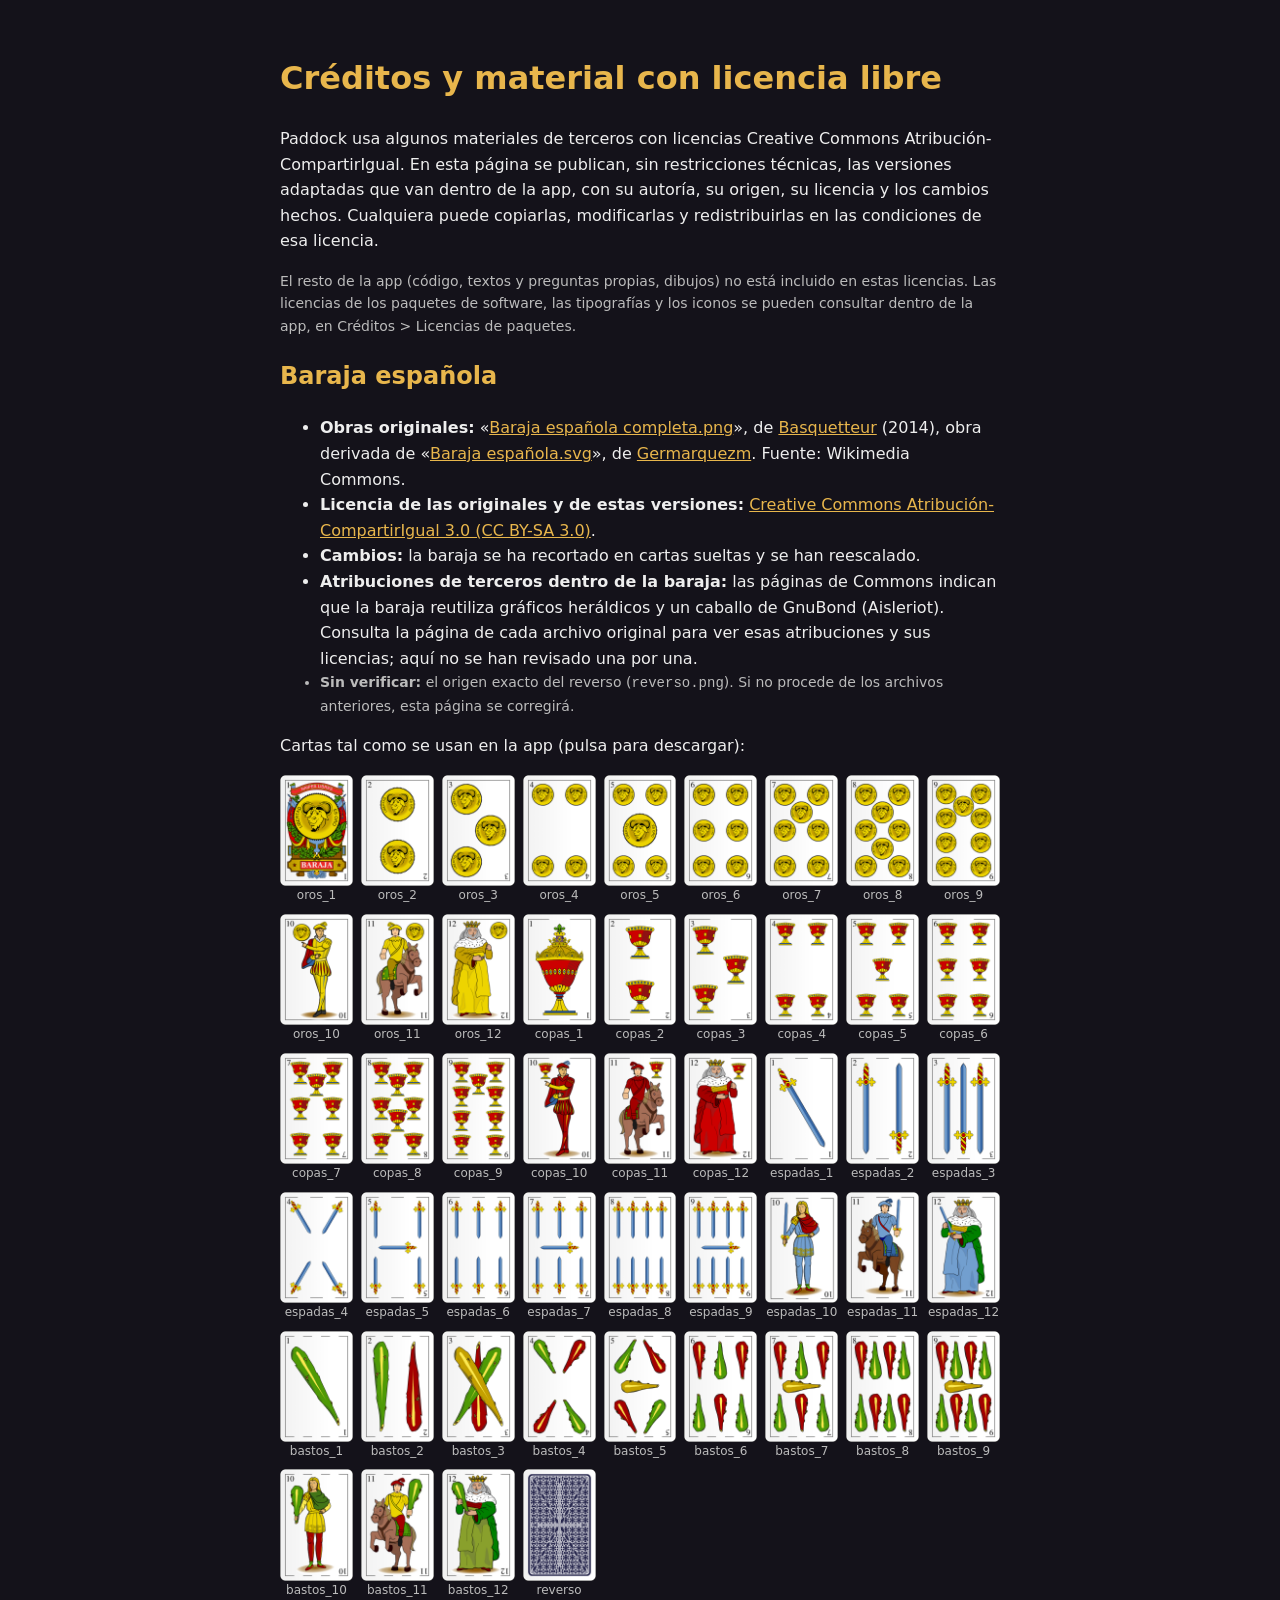
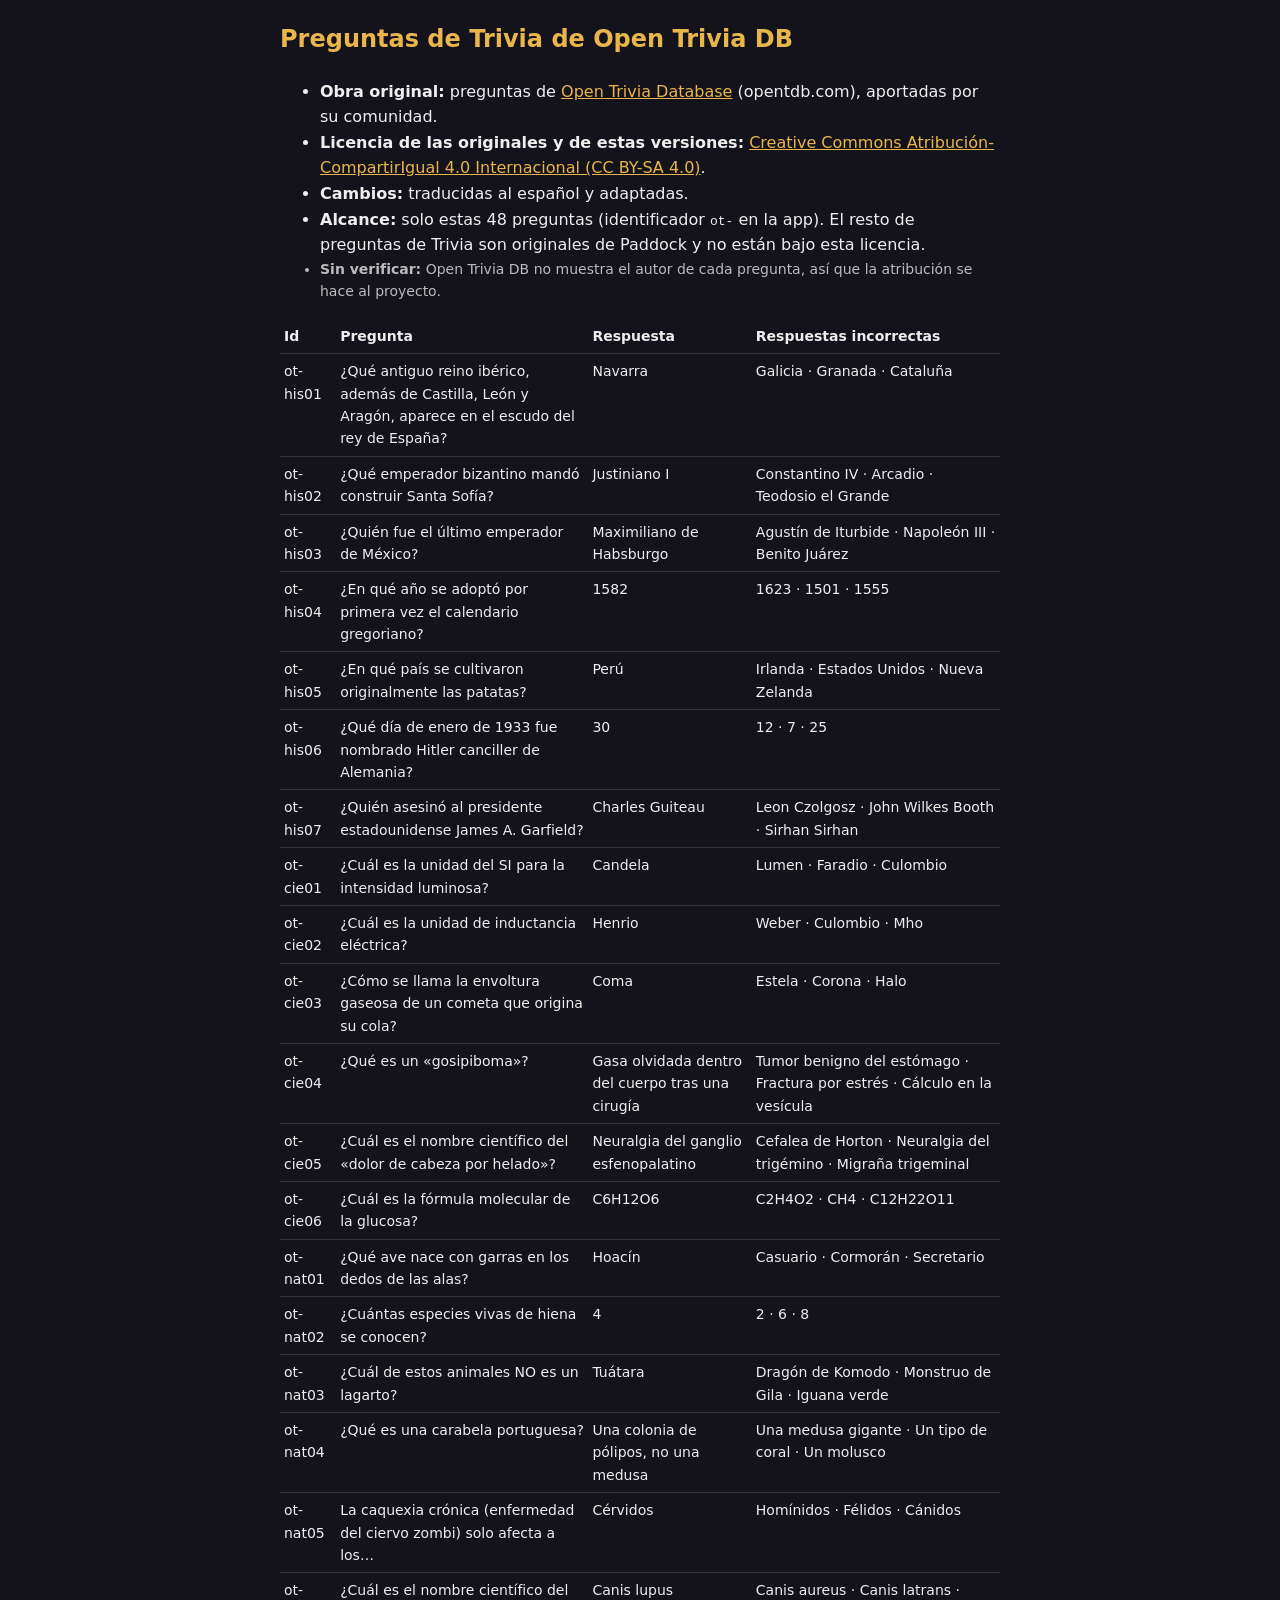
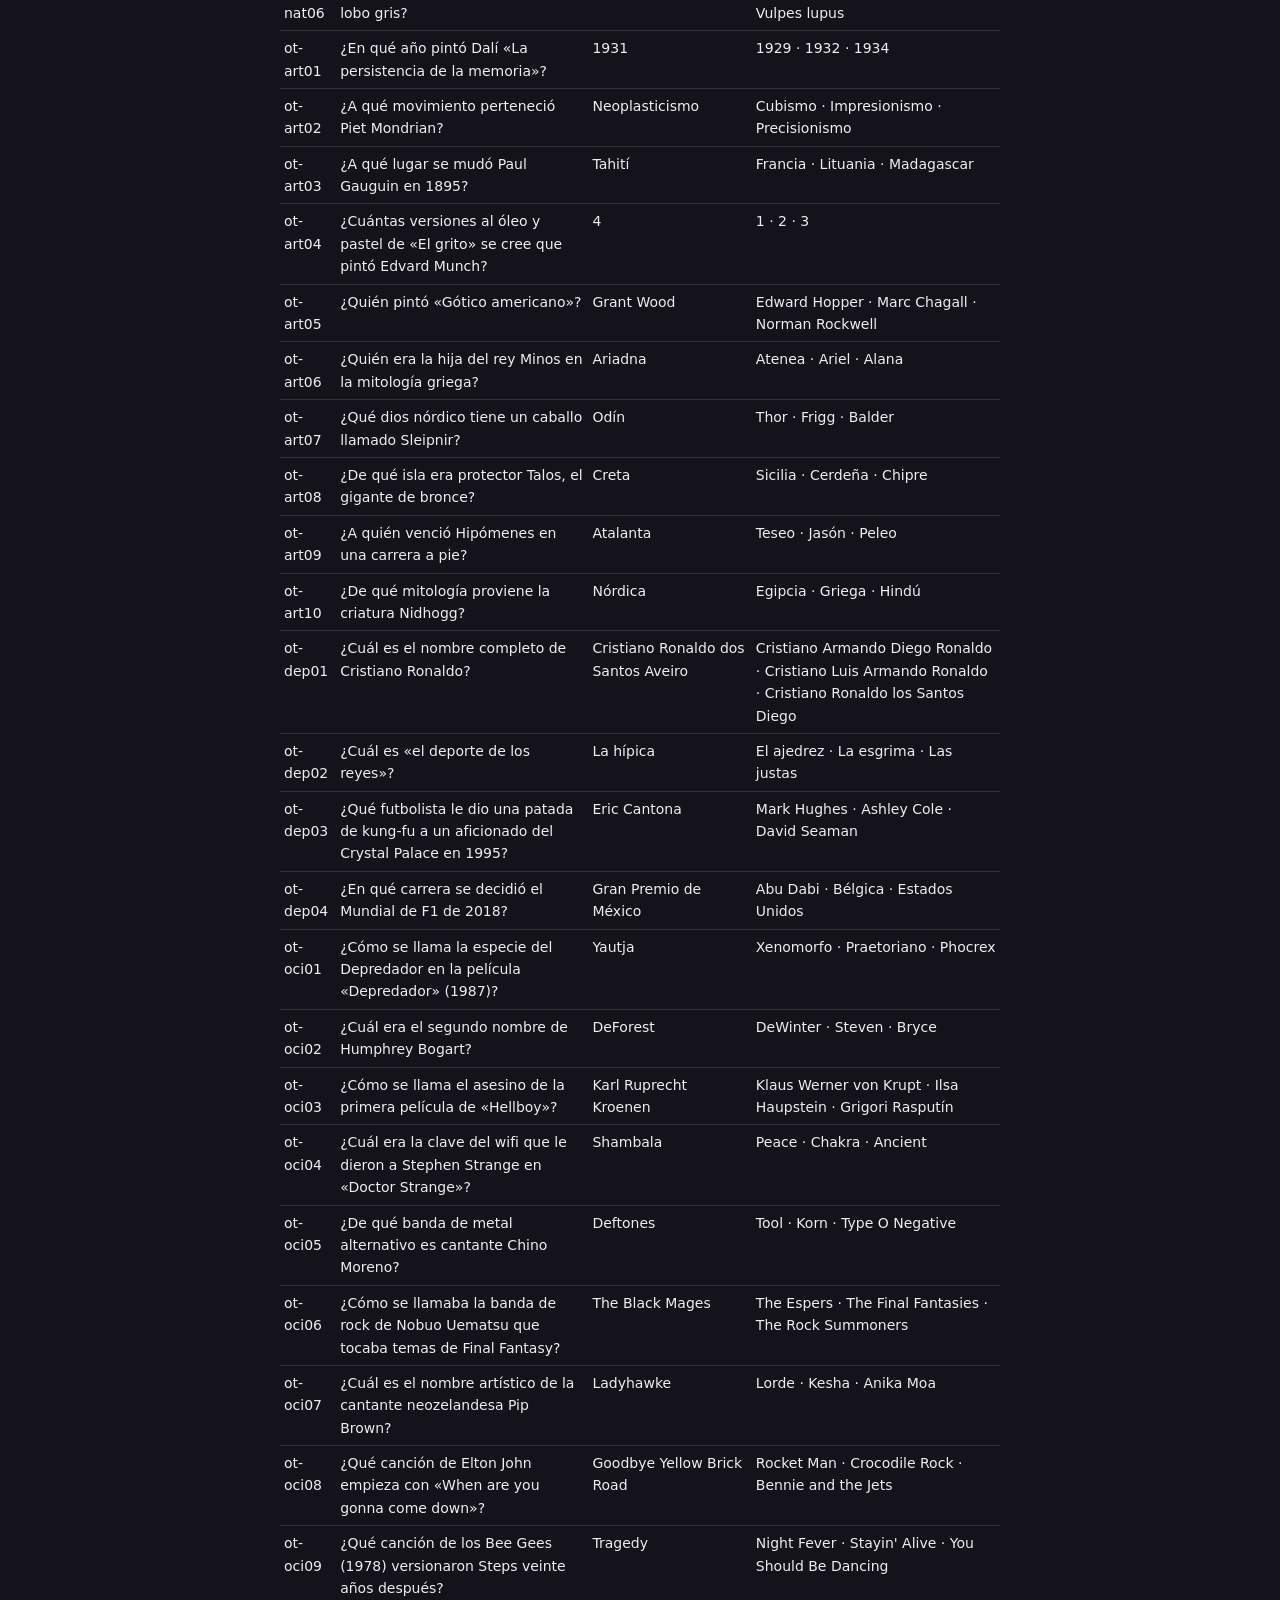
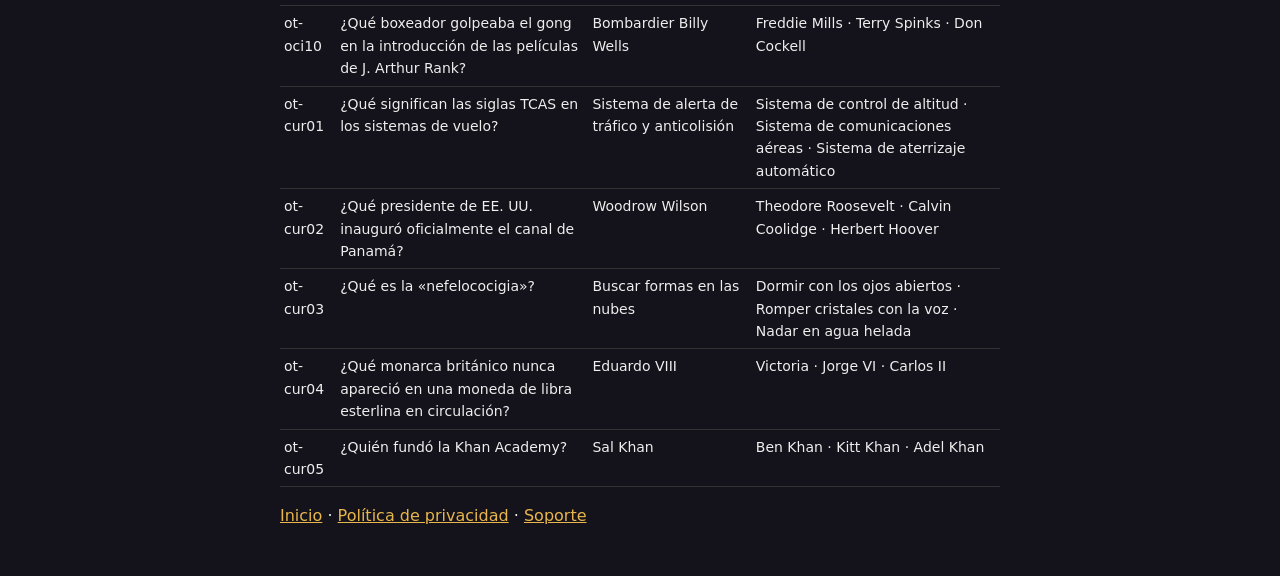
==== docs/creditos.html @ a44bf1c6 "docs(creditos): publicar material CC BY-SA (cartas y preguntas ot-) en Pages Co-Authored-By: Claude " ====
<!DOCTYPE html>
<html lang="es"><head><meta charset="utf-8"><meta name="viewport" content="width=device-width,initial-scale=1">
<title>Créditos y material con licencia libre · Paddock</title><link rel="stylesheet" href="estilo.css">
<style>
.cartas{display:grid;grid-template-columns:repeat(auto-fill,minmax(72px,1fr));gap:8px}
.cartas a{display:block;text-align:center;font-size:12px;color:#bbb;text-decoration:none}
.cartas img{width:100%;height:auto;display:block}
table{border-collapse:collapse;width:100%;font-size:14px}
th,td{border-bottom:1px solid #333;padding:6px 4px;text-align:left;vertical-align:top}
.nota{color:#bbb;font-size:14px}
</style></head>
<body><main>
<h1>Créditos y material con licencia libre</h1>
<p>Paddock usa algunos materiales de terceros con licencias Creative Commons Atribución-CompartirIgual. En esta página se publican, sin restricciones técnicas, las versiones adaptadas que van dentro de la app, con su autoría, su origen, su licencia y los cambios hechos. Cualquiera puede copiarlas, modificarlas y redistribuirlas en las condiciones de esa licencia.</p>
<p class="nota">El resto de la app (código, textos y preguntas propias, dibujos) no está incluido en estas licencias. Las licencias de los paquetes de software, las tipografías y los iconos se pueden consultar dentro de la app, en Créditos &gt; Licencias de paquetes.</p>

<h2>Baraja española</h2>
<ul>
<li><strong>Obras originales:</strong> «<a href="https://commons.wikimedia.org/wiki/File:Baraja_espa%C3%B1ola_completa.png">Baraja española completa.png</a>», de <a href="https://commons.wikimedia.org/wiki/User:Basquetteur">Basquetteur</a> (2014), obra derivada de «<a href="https://commons.wikimedia.org/wiki/File:Baraja_espa%C3%B1ola.svg">Baraja española.svg</a>», de <a href="https://commons.wikimedia.org/wiki/User:Germarquezm">Germarquezm</a>. Fuente: Wikimedia Commons.</li>
<li><strong>Licencia de las originales y de estas versiones:</strong> <a href="https://creativecommons.org/licenses/by-sa/3.0/deed.es">Creative Commons Atribución-CompartirIgual 3.0 (CC BY-SA 3.0)</a>.</li>
<li><strong>Cambios:</strong> la baraja se ha recortado en cartas sueltas y se han reescalado.</li>
<li><strong>Atribuciones de terceros dentro de la baraja:</strong> las páginas de Commons indican que la baraja reutiliza gráficos heráldicos y un caballo de GnuBond (Aisleriot). Consulta la página de cada archivo original para ver esas atribuciones y sus licencias; aquí no se han revisado una por una.</li>
<li class="nota"><strong>Sin verificar:</strong> el origen exacto del reverso (<code>reverso.png</code>). Si no procede de los archivos anteriores, esta página se corregirá.</li>
</ul>
<p>Cartas tal como se usan en la app (pulsa para descargar):</p>
<div class="cartas">
<a href="cartas/oros_1.png"><img src="cartas/oros_1.png" alt="As de oros" loading="lazy">oros_1</a>
<a href="cartas/oros_2.png"><img src="cartas/oros_2.png" alt="Dos de oros" loading="lazy">oros_2</a>
<a href="cartas/oros_3.png"><img src="cartas/oros_3.png" alt="Tres de oros" loading="lazy">oros_3</a>
<a href="cartas/oros_4.png"><img src="cartas/oros_4.png" alt="Cuatro de oros" loading="lazy">oros_4</a>
<a href="cartas/oros_5.png"><img src="cartas/oros_5.png" alt="Cinco de oros" loading="lazy">oros_5</a>
<a href="cartas/oros_6.png"><img src="cartas/oros_6.png" alt="Seis de oros" loading="lazy">oros_6</a>
<a href="cartas/oros_7.png"><img src="cartas/oros_7.png" alt="Siete de oros" loading="lazy">oros_7</a>
<a href="cartas/oros_8.png"><img src="cartas/oros_8.png" alt="Ocho de oros" loading="lazy">oros_8</a>
<a href="cartas/oros_9.png"><img src="cartas/oros_9.png" alt="Nueve de oros" loading="lazy">oros_9</a>
<a href="cartas/oros_10.png"><img src="cartas/oros_10.png" alt="Sota de oros" loading="lazy">oros_10</a>
<a href="cartas/oros_11.png"><img src="cartas/oros_11.png" alt="Caballo de oros" loading="lazy">oros_11</a>
<a href="cartas/oros_12.png"><img src="cartas/oros_12.png" alt="Rey de oros" loading="lazy">oros_12</a>
<a href="cartas/copas_1.png"><img src="cartas/copas_1.png" alt="As de copas" loading="lazy">copas_1</a>
<a href="cartas/copas_2.png"><img src="cartas/copas_2.png" alt="Dos de copas" loading="lazy">copas_2</a>
<a href="cartas/copas_3.png"><img src="cartas/copas_3.png" alt="Tres de copas" loading="lazy">copas_3</a>
<a href="cartas/copas_4.png"><img src="cartas/copas_4.png" alt="Cuatro de copas" loading="lazy">copas_4</a>
<a href="cartas/copas_5.png"><img src="cartas/copas_5.png" alt="Cinco de copas" loading="lazy">copas_5</a>
<a href="cartas/copas_6.png"><img src="cartas/copas_6.png" alt="Seis de copas" loading="lazy">copas_6</a>
<a href="cartas/copas_7.png"><img src="cartas/copas_7.png" alt="Siete de copas" loading="lazy">copas_7</a>
<a href="cartas/copas_8.png"><img src="cartas/copas_8.png" alt="Ocho de copas" loading="lazy">copas_8</a>
<a href="cartas/copas_9.png"><img src="cartas/copas_9.png" alt="Nueve de copas" loading="lazy">copas_9</a>
<a href="cartas/copas_10.png"><img src="cartas/copas_10.png" alt="Sota de copas" loading="lazy">copas_10</a>
<a href="cartas/copas_11.png"><img src="cartas/copas_11.png" alt="Caballo de copas" loading="lazy">copas_11</a>
<a href="cartas/copas_12.png"><img src="cartas/copas_12.png" alt="Rey de copas" loading="lazy">copas_12</a>
<a href="cartas/espadas_1.png"><img src="cartas/espadas_1.png" alt="As de espadas" loading="lazy">espadas_1</a>
<a href="cartas/espadas_2.png"><img src="cartas/espadas_2.png" alt="Dos de espadas" loading="lazy">espadas_2</a>
<a href="cartas/espadas_3.png"><img src="cartas/espadas_3.png" alt="Tres de espadas" loading="lazy">espadas_3</a>
<a href="cartas/espadas_4.png"><img src="cartas/espadas_4.png" alt="Cuatro de espadas" loading="lazy">espadas_4</a>
<a href="cartas/espadas_5.png"><img src="cartas/espadas_5.png" alt="Cinco de espadas" loading="lazy">espadas_5</a>
<a href="cartas/espadas_6.png"><img src="cartas/espadas_6.png" alt="Seis de espadas" loading="lazy">espadas_6</a>
<a href="cartas/espadas_7.png"><img src="cartas/espadas_7.png" alt="Siete de espadas" loading="lazy">espadas_7</a>
<a href="cartas/espadas_8.png"><img src="cartas/espadas_8.png" alt="Ocho de espadas" loading="lazy">espadas_8</a>
<a href="cartas/espadas_9.png"><img src="cartas/espadas_9.png" alt="Nueve de espadas" loading="lazy">espadas_9</a>
<a href="cartas/espadas_10.png"><img src="cartas/espadas_10.png" alt="Sota de espadas" loading="lazy">espadas_10</a>
<a href="cartas/espadas_11.png"><img src="cartas/espadas_11.png" alt="Caballo de espadas" loading="lazy">espadas_11</a>
<a href="cartas/espadas_12.png"><img src="cartas/espadas_12.png" alt="Rey de espadas" loading="lazy">espadas_12</a>
<a href="cartas/bastos_1.png"><img src="cartas/bastos_1.png" alt="As de bastos" loading="lazy">bastos_1</a>
<a href="cartas/bastos_2.png"><img src="cartas/bastos_2.png" alt="Dos de bastos" loading="lazy">bastos_2</a>
<a href="cartas/bastos_3.png"><img src="cartas/bastos_3.png" alt="Tres de bastos" loading="lazy">bastos_3</a>
<a href="cartas/bastos_4.png"><img src="cartas/bastos_4.png" alt="Cuatro de bastos" loading="lazy">bastos_4</a>
<a href="cartas/bastos_5.png"><img src="cartas/bastos_5.png" alt="Cinco de bastos" loading="lazy">bastos_5</a>
<a href="cartas/bastos_6.png"><img src="cartas/bastos_6.png" alt="Seis de bastos" loading="lazy">bastos_6</a>
<a href="cartas/bastos_7.png"><img src="cartas/bastos_7.png" alt="Siete de bastos" loading="lazy">bastos_7</a>
<a href="cartas/bastos_8.png"><img src="cartas/bastos_8.png" alt="Ocho de bastos" loading="lazy">bastos_8</a>
<a href="cartas/bastos_9.png"><img src="cartas/bastos_9.png" alt="Nueve de bastos" loading="lazy">bastos_9</a>
<a href="cartas/bastos_10.png"><img src="cartas/bastos_10.png" alt="Sota de bastos" loading="lazy">bastos_10</a>
<a href="cartas/bastos_11.png"><img src="cartas/bastos_11.png" alt="Caballo de bastos" loading="lazy">bastos_11</a>
<a href="cartas/bastos_12.png"><img src="cartas/bastos_12.png" alt="Rey de bastos" loading="lazy">bastos_12</a>
<a href="cartas/reverso.png"><img src="cartas/reverso.png" alt="Reverso" loading="lazy">reverso</a>
</div>

<h2>Preguntas de Trivia de Open Trivia DB</h2>
<ul>
<li><strong>Obra original:</strong> preguntas de <a href="https://opentdb.com">Open Trivia Database</a> (opentdb.com), aportadas por su comunidad.</li>
<li><strong>Licencia de las originales y de estas versiones:</strong> <a href="https://creativecommons.org/licenses/by-sa/4.0/deed.es">Creative Commons Atribución-CompartirIgual 4.0 Internacional (CC BY-SA 4.0)</a>.</li>
<li><strong>Cambios:</strong> traducidas al español y adaptadas.</li>
<li><strong>Alcance:</strong> solo estas 48 preguntas (identificador <code>ot-</code> en la app). El resto de preguntas de Trivia son originales de Paddock y no están bajo esta licencia.</li>
<li class="nota"><strong>Sin verificar:</strong> Open Trivia DB no muestra el autor de cada pregunta, así que la atribución se hace al proyecto.</li>
</ul>
<table>
<thead><tr><th>Id</th><th>Pregunta</th><th>Respuesta</th><th>Respuestas incorrectas</th></tr></thead>
<tbody>
<tr><td>ot-his01</td><td>¿Qué antiguo reino ibérico, además de Castilla, León y Aragón, aparece en el escudo del rey de España?</td><td>Navarra</td><td>Galicia · Granada · Cataluña</td></tr>
<tr><td>ot-his02</td><td>¿Qué emperador bizantino mandó construir Santa Sofía?</td><td>Justiniano I</td><td>Constantino IV · Arcadio · Teodosio el Grande</td></tr>
<tr><td>ot-his03</td><td>¿Quién fue el último emperador de México?</td><td>Maximiliano de Habsburgo</td><td>Agustín de Iturbide · Napoleón III · Benito Juárez</td></tr>
<tr><td>ot-his04</td><td>¿En qué año se adoptó por primera vez el calendario gregoriano?</td><td>1582</td><td>1623 · 1501 · 1555</td></tr>
<tr><td>ot-his05</td><td>¿En qué país se cultivaron originalmente las patatas?</td><td>Perú</td><td>Irlanda · Estados Unidos · Nueva Zelanda</td></tr>
<tr><td>ot-his06</td><td>¿Qué día de enero de 1933 fue nombrado Hitler canciller de Alemania?</td><td>30</td><td>12 · 7 · 25</td></tr>
<tr><td>ot-his07</td><td>¿Quién asesinó al presidente estadounidense James A. Garfield?</td><td>Charles Guiteau</td><td>Leon Czolgosz · John Wilkes Booth · Sirhan Sirhan</td></tr>
<tr><td>ot-cie01</td><td>¿Cuál es la unidad del SI para la intensidad luminosa?</td><td>Candela</td><td>Lumen · Faradio · Culombio</td></tr>
<tr><td>ot-cie02</td><td>¿Cuál es la unidad de inductancia eléctrica?</td><td>Henrio</td><td>Weber · Culombio · Mho</td></tr>
<tr><td>ot-cie03</td><td>¿Cómo se llama la envoltura gaseosa de un cometa que origina su cola?</td><td>Coma</td><td>Estela · Corona · Halo</td></tr>
<tr><td>ot-cie04</td><td>¿Qué es un «gosipiboma»?</td><td>Gasa olvidada dentro del cuerpo tras una cirugía</td><td>Tumor benigno del estómago · Fractura por estrés · Cálculo en la vesícula</td></tr>
<tr><td>ot-cie05</td><td>¿Cuál es el nombre científico del «dolor de cabeza por helado»?</td><td>Neuralgia del ganglio esfenopalatino</td><td>Cefalea de Horton · Neuralgia del trigémino · Migraña trigeminal</td></tr>
<tr><td>ot-cie06</td><td>¿Cuál es la fórmula molecular de la glucosa?</td><td>C6H12O6</td><td>C2H4O2 · CH4 · C12H22O11</td></tr>
<tr><td>ot-nat01</td><td>¿Qué ave nace con garras en los dedos de las alas?</td><td>Hoacín</td><td>Casuario · Cormorán · Secretario</td></tr>
<tr><td>ot-nat02</td><td>¿Cuántas especies vivas de hiena se conocen?</td><td>4</td><td>2 · 6 · 8</td></tr>
<tr><td>ot-nat03</td><td>¿Cuál de estos animales NO es un lagarto?</td><td>Tuátara</td><td>Dragón de Komodo · Monstruo de Gila · Iguana verde</td></tr>
<tr><td>ot-nat04</td><td>¿Qué es una carabela portuguesa?</td><td>Una colonia de pólipos, no una medusa</td><td>Una medusa gigante · Un tipo de coral · Un molusco</td></tr>
<tr><td>ot-nat05</td><td>La caquexia crónica (enfermedad del ciervo zombi) solo afecta a los…</td><td>Cérvidos</td><td>Homínidos · Félidos · Cánidos</td></tr>
<tr><td>ot-nat06</td><td>¿Cuál es el nombre científico del lobo gris?</td><td>Canis lupus</td><td>Canis aureus · Canis latrans · Vulpes lupus</td></tr>
<tr><td>ot-art01</td><td>¿En qué año pintó Dalí «La persistencia de la memoria»?</td><td>1931</td><td>1929 · 1932 · 1934</td></tr>
<tr><td>ot-art02</td><td>¿A qué movimiento perteneció Piet Mondrian?</td><td>Neoplasticismo</td><td>Cubismo · Impresionismo · Precisionismo</td></tr>
<tr><td>ot-art03</td><td>¿A qué lugar se mudó Paul Gauguin en 1895?</td><td>Tahití</td><td>Francia · Lituania · Madagascar</td></tr>
<tr><td>ot-art04</td><td>¿Cuántas versiones al óleo y pastel de «El grito» se cree que pintó Edvard Munch?</td><td>4</td><td>1 · 2 · 3</td></tr>
<tr><td>ot-art05</td><td>¿Quién pintó «Gótico americano»?</td><td>Grant Wood</td><td>Edward Hopper · Marc Chagall · Norman Rockwell</td></tr>
<tr><td>ot-art06</td><td>¿Quién era la hija del rey Minos en la mitología griega?</td><td>Ariadna</td><td>Atenea · Ariel · Alana</td></tr>
<tr><td>ot-art07</td><td>¿Qué dios nórdico tiene un caballo llamado Sleipnir?</td><td>Odín</td><td>Thor · Frigg · Balder</td></tr>
<tr><td>ot-art08</td><td>¿De qué isla era protector Talos, el gigante de bronce?</td><td>Creta</td><td>Sicilia · Cerdeña · Chipre</td></tr>
<tr><td>ot-art09</td><td>¿A quién venció Hipómenes en una carrera a pie?</td><td>Atalanta</td><td>Teseo · Jasón · Peleo</td></tr>
<tr><td>ot-art10</td><td>¿De qué mitología proviene la criatura Nidhogg?</td><td>Nórdica</td><td>Egipcia · Griega · Hindú</td></tr>
<tr><td>ot-dep01</td><td>¿Cuál es el nombre completo de Cristiano Ronaldo?</td><td>Cristiano Ronaldo dos Santos Aveiro</td><td>Cristiano Armando Diego Ronaldo · Cristiano Luis Armando Ronaldo · Cristiano Ronaldo los Santos Diego</td></tr>
<tr><td>ot-dep02</td><td>¿Cuál es «el deporte de los reyes»?</td><td>La hípica</td><td>El ajedrez · La esgrima · Las justas</td></tr>
<tr><td>ot-dep03</td><td>¿Qué futbolista le dio una patada de kung-fu a un aficionado del Crystal Palace en 1995?</td><td>Eric Cantona</td><td>Mark Hughes · Ashley Cole · David Seaman</td></tr>
<tr><td>ot-dep04</td><td>¿En qué carrera se decidió el Mundial de F1 de 2018?</td><td>Gran Premio de México</td><td>Abu Dabi · Bélgica · Estados Unidos</td></tr>
<tr><td>ot-oci01</td><td>¿Cómo se llama la especie del Depredador en la película «Depredador» (1987)?</td><td>Yautja</td><td>Xenomorfo · Praetoriano · Phocrex</td></tr>
<tr><td>ot-oci02</td><td>¿Cuál era el segundo nombre de Humphrey Bogart?</td><td>DeForest</td><td>DeWinter · Steven · Bryce</td></tr>
<tr><td>ot-oci03</td><td>¿Cómo se llama el asesino de la primera película de «Hellboy»?</td><td>Karl Ruprecht Kroenen</td><td>Klaus Werner von Krupt · Ilsa Haupstein · Grigori Rasputín</td></tr>
<tr><td>ot-oci04</td><td>¿Cuál era la clave del wifi que le dieron a Stephen Strange en «Doctor Strange»?</td><td>Shambala</td><td>Peace · Chakra · Ancient</td></tr>
<tr><td>ot-oci05</td><td>¿De qué banda de metal alternativo es cantante Chino Moreno?</td><td>Deftones</td><td>Tool · Korn · Type O Negative</td></tr>
<tr><td>ot-oci06</td><td>¿Cómo se llamaba la banda de rock de Nobuo Uematsu que tocaba temas de Final Fantasy?</td><td>The Black Mages</td><td>The Espers · The Final Fantasies · The Rock Summoners</td></tr>
<tr><td>ot-oci07</td><td>¿Cuál es el nombre artístico de la cantante neozelandesa Pip Brown?</td><td>Ladyhawke</td><td>Lorde · Kesha · Anika Moa</td></tr>
<tr><td>ot-oci08</td><td>¿Qué canción de Elton John empieza con «When are you gonna come down»?</td><td>Goodbye Yellow Brick Road</td><td>Rocket Man · Crocodile Rock · Bennie and the Jets</td></tr>
<tr><td>ot-oci09</td><td>¿Qué canción de los Bee Gees (1978) versionaron Steps veinte años después?</td><td>Tragedy</td><td>Night Fever · Stayin' Alive · You Should Be Dancing</td></tr>
<tr><td>ot-oci10</td><td>¿Qué boxeador golpeaba el gong en la introducción de las películas de J. Arthur Rank?</td><td>Bombardier Billy Wells</td><td>Freddie Mills · Terry Spinks · Don Cockell</td></tr>
<tr><td>ot-cur01</td><td>¿Qué significan las siglas TCAS en los sistemas de vuelo?</td><td>Sistema de alerta de tráfico y anticolisión</td><td>Sistema de control de altitud · Sistema de comunicaciones aéreas · Sistema de aterrizaje automático</td></tr>
<tr><td>ot-cur02</td><td>¿Qué presidente de EE. UU. inauguró oficialmente el canal de Panamá?</td><td>Woodrow Wilson</td><td>Theodore Roosevelt · Calvin Coolidge · Herbert Hoover</td></tr>
<tr><td>ot-cur03</td><td>¿Qué es la «nefelococigia»?</td><td>Buscar formas en las nubes</td><td>Dormir con los ojos abiertos · Romper cristales con la voz · Nadar en agua helada</td></tr>
<tr><td>ot-cur04</td><td>¿Qué monarca británico nunca apareció en una moneda de libra esterlina en circulación?</td><td>Eduardo VIII</td><td>Victoria · Jorge VI · Carlos II</td></tr>
<tr><td>ot-cur05</td><td>¿Quién fundó la Khan Academy?</td><td>Sal Khan</td><td>Ben Khan · Kitt Khan · Adel Khan</td></tr>
</tbody>
</table>

<p><a href="index.html">Inicio</a> · <a href="privacidad.html">Política de privacidad</a> · <a href="soporte.html">Soporte</a></p>
</main></body></html>
---- docs/estilo.css ----
body{font-family:system-ui,-apple-system,sans-serif;background:#14121a;color:#eee;line-height:1.6;margin:0}
main{max-width:720px;margin:0 auto;padding:32px 20px}
h1,h2{color:#e8b64c}a{color:#e8b64c}
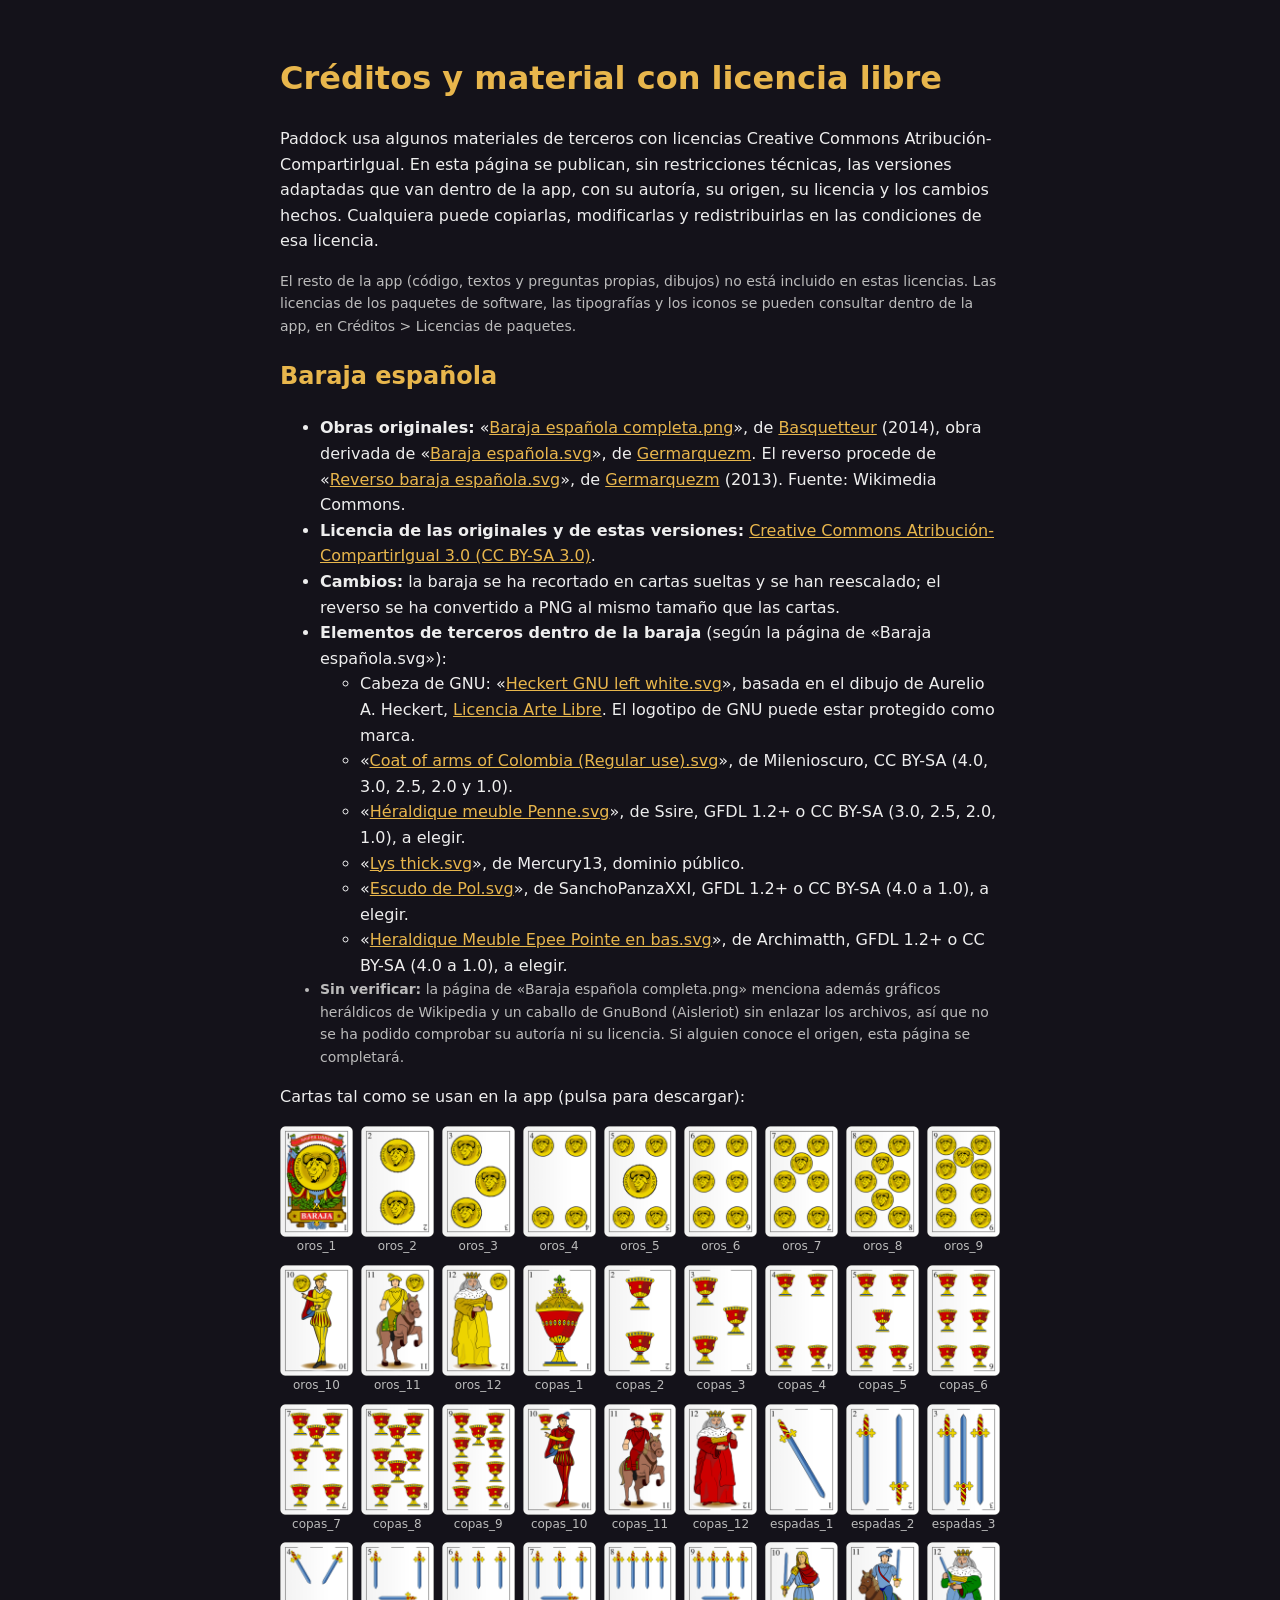
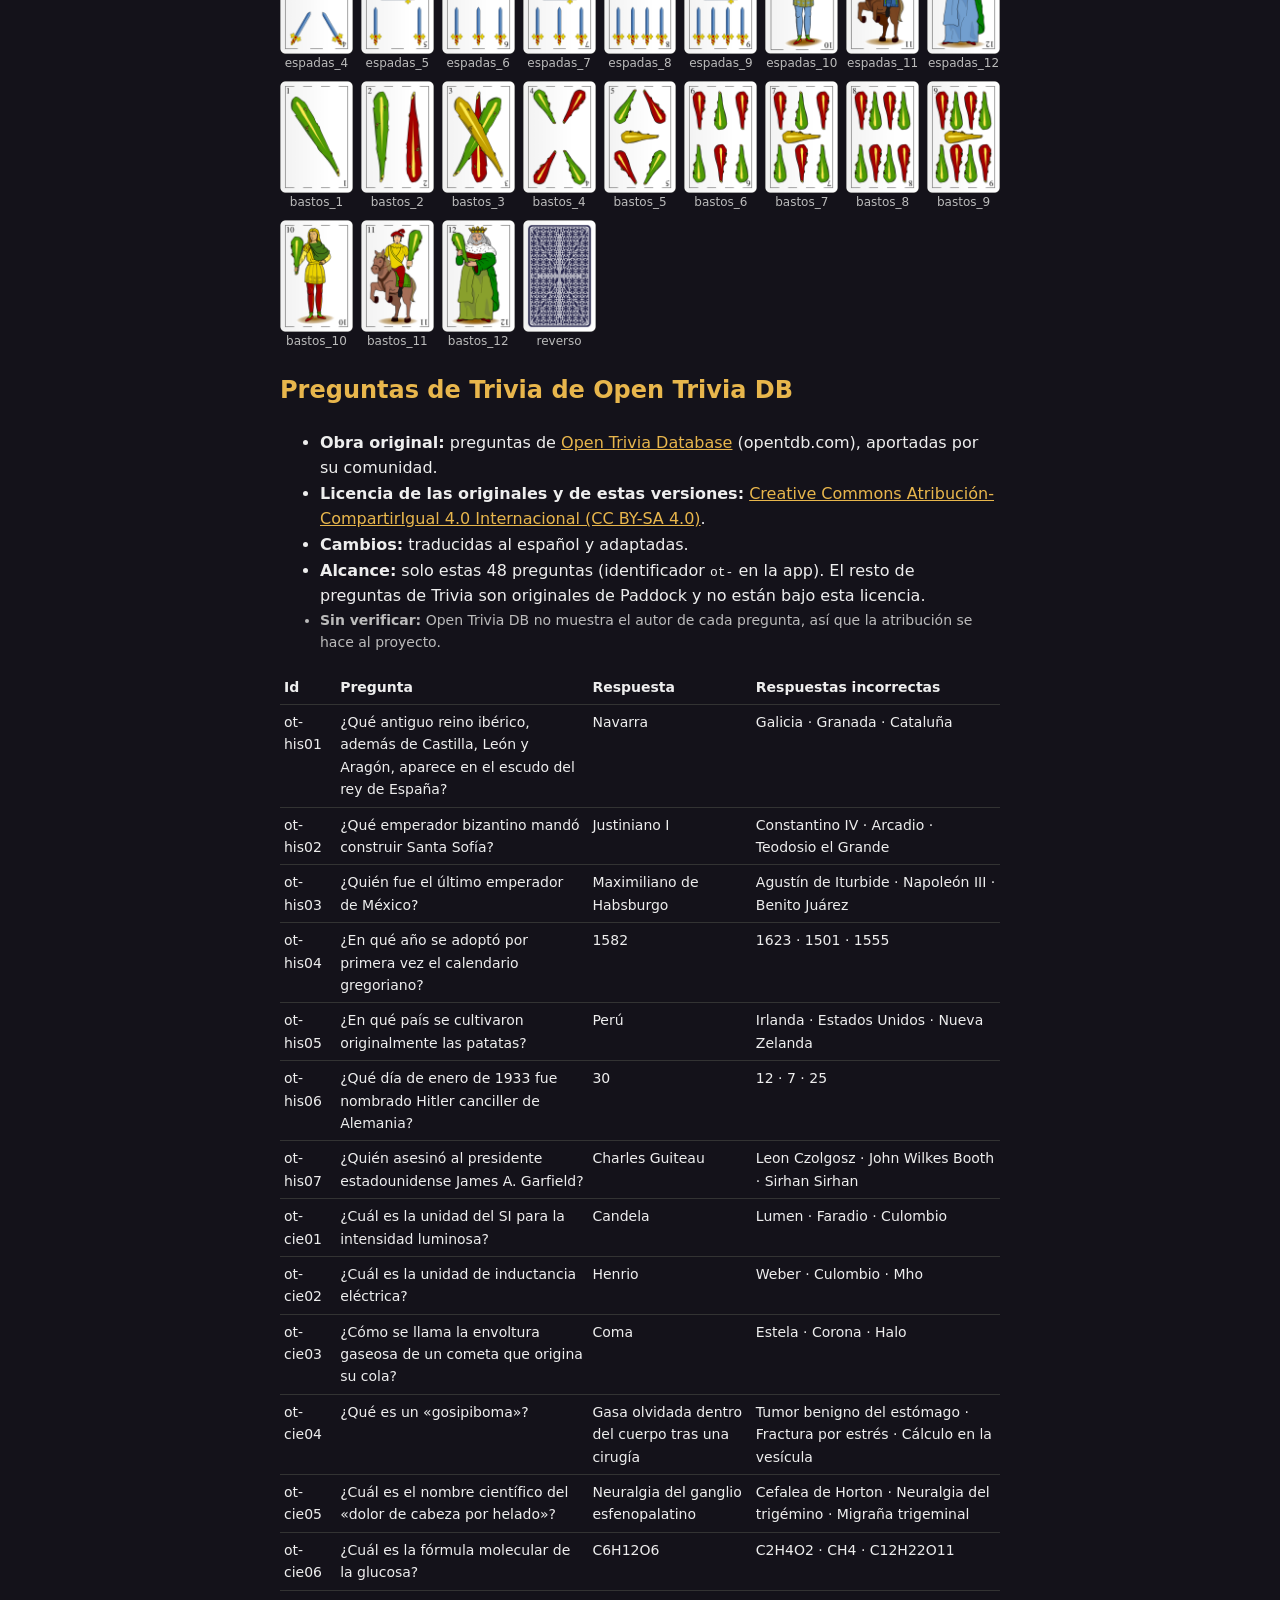
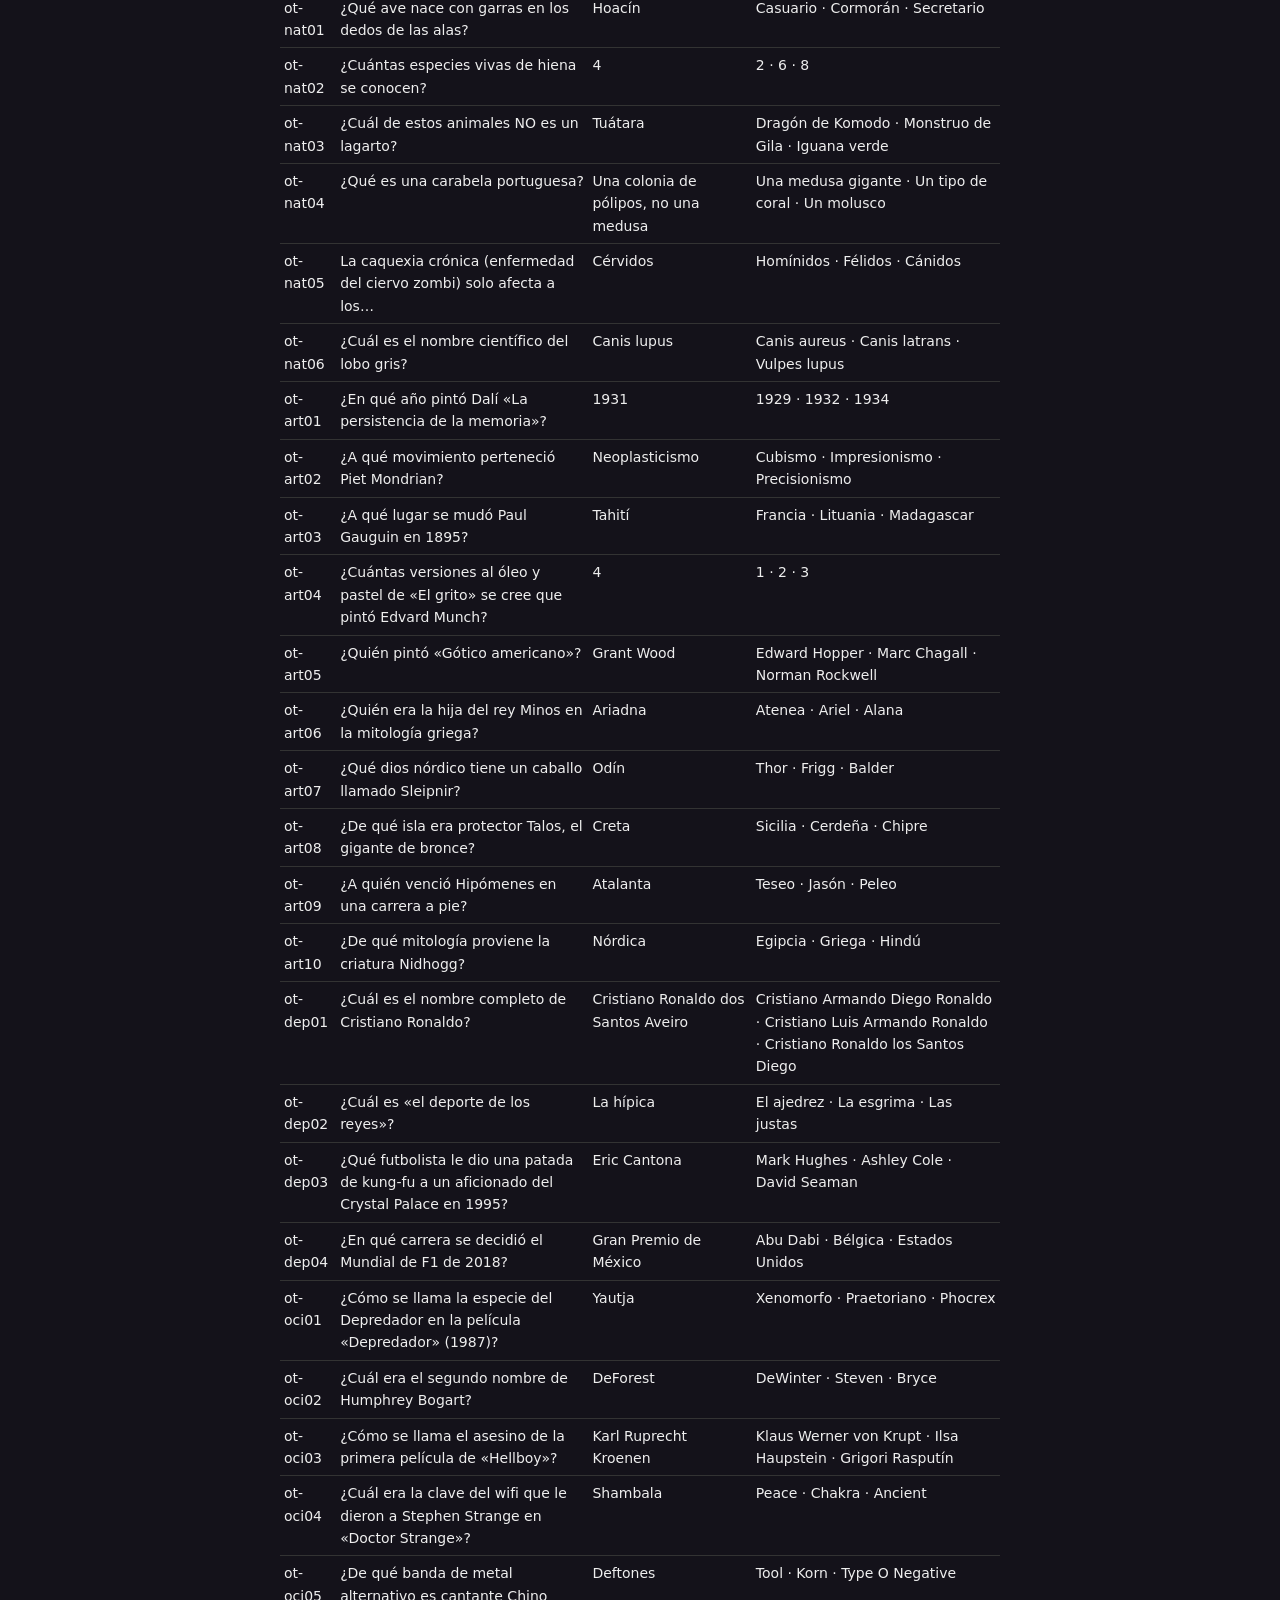
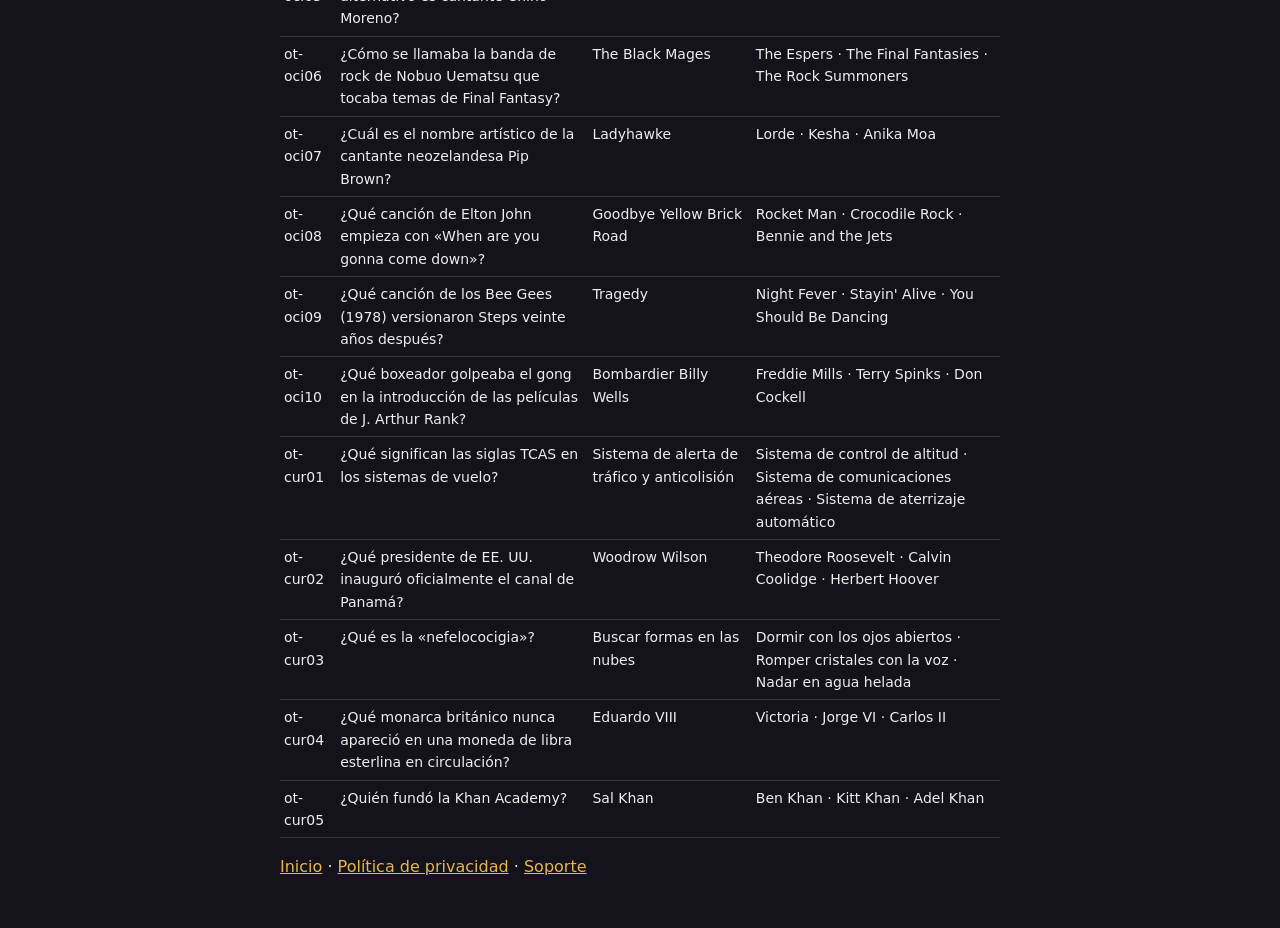
==== commit d3229487: "docs(licencias): origen del reverso y revision de los elementos de terceros de la baraja Co-Authored" ====
--- a/docs/creditos.html
+++ b/docs/creditos.html
@@ -16,11 +16,19 @@
 
 <h2>Baraja española</h2>
 <ul>
-<li><strong>Obras originales:</strong> «<a href="https://commons.wikimedia.org/wiki/File:Baraja_espa%C3%B1ola_completa.png">Baraja española completa.png</a>», de <a href="https://commons.wikimedia.org/wiki/User:Basquetteur">Basquetteur</a> (2014), obra derivada de «<a href="https://commons.wikimedia.org/wiki/File:Baraja_espa%C3%B1ola.svg">Baraja española.svg</a>», de <a href="https://commons.wikimedia.org/wiki/User:Germarquezm">Germarquezm</a>. Fuente: Wikimedia Commons.</li>
+<li><strong>Obras originales:</strong> «<a href="https://commons.wikimedia.org/wiki/File:Baraja_espa%C3%B1ola_completa.png">Baraja española completa.png</a>», de <a href="https://commons.wikimedia.org/wiki/User:Basquetteur">Basquetteur</a> (2014), obra derivada de «<a href="https://commons.wikimedia.org/wiki/File:Baraja_espa%C3%B1ola.svg">Baraja española.svg</a>», de <a href="https://commons.wikimedia.org/wiki/User:Germarquezm">Germarquezm</a>. El reverso procede de «<a href="https://commons.wikimedia.org/wiki/File:Reverso_baraja_espa%C3%B1ola.svg">Reverso baraja española.svg</a>», de <a href="https://commons.wikimedia.org/wiki/User:Germarquezm">Germarquezm</a> (2013). Fuente: Wikimedia Commons.</li>
 <li><strong>Licencia de las originales y de estas versiones:</strong> <a href="https://creativecommons.org/licenses/by-sa/3.0/deed.es">Creative Commons Atribución-CompartirIgual 3.0 (CC BY-SA 3.0)</a>.</li>
-<li><strong>Cambios:</strong> la baraja se ha recortado en cartas sueltas y se han reescalado.</li>
-<li><strong>Atribuciones de terceros dentro de la baraja:</strong> las páginas de Commons indican que la baraja reutiliza gráficos heráldicos y un caballo de GnuBond (Aisleriot). Consulta la página de cada archivo original para ver esas atribuciones y sus licencias; aquí no se han revisado una por una.</li>
-<li class="nota"><strong>Sin verificar:</strong> el origen exacto del reverso (<code>reverso.png</code>). Si no procede de los archivos anteriores, esta página se corregirá.</li>
+<li><strong>Cambios:</strong> la baraja se ha recortado en cartas sueltas y se han reescalado; el reverso se ha convertido a PNG al mismo tamaño que las cartas.</li>
+<li><strong>Elementos de terceros dentro de la baraja</strong> (según la página de «Baraja española.svg»):
+<ul>
+<li>Cabeza de GNU: «<a href="https://commons.wikimedia.org/wiki/File:Heckert_GNU_left_white.svg">Heckert GNU left white.svg</a>», basada en el dibujo de Aurelio A. Heckert, <a href="https://artlibre.org/">Licencia Arte Libre</a>. El logotipo de GNU puede estar protegido como marca.</li>
+<li>«<a href="https://commons.wikimedia.org/wiki/File:Coat_of_arms_of_Colombia_(Regular_use).svg">Coat of arms of Colombia (Regular use).svg</a>», de Milenioscuro, CC BY-SA (4.0, 3.0, 2.5, 2.0 y 1.0).</li>
+<li>«<a href="https://commons.wikimedia.org/wiki/File:H%C3%A9raldique_meuble_Penne.svg">Héraldique meuble Penne.svg</a>», de Ssire, GFDL 1.2+ o CC BY-SA (3.0, 2.5, 2.0, 1.0), a elegir.</li>
+<li>«<a href="https://commons.wikimedia.org/wiki/File:Lys_thick.svg">Lys thick.svg</a>», de Mercury13, dominio público.</li>
+<li>«<a href="https://commons.wikimedia.org/wiki/File:Escudo_de_Pol.svg">Escudo de Pol.svg</a>», de SanchoPanzaXXI, GFDL 1.2+ o CC BY-SA (4.0 a 1.0), a elegir.</li>
+<li>«<a href="https://commons.wikimedia.org/wiki/File:Heraldique_Meuble_Epee_Pointe_en_bas.svg">Heraldique Meuble Epee Pointe en bas.svg</a>», de Archimatth, GFDL 1.2+ o CC BY-SA (4.0 a 1.0), a elegir.</li>
+</ul></li>
+<li class="nota"><strong>Sin verificar:</strong> la página de «Baraja española completa.png» menciona además gráficos heráldicos de Wikipedia y un caballo de GnuBond (Aisleriot) sin enlazar los archivos, así que no se ha podido comprobar su autoría ni su licencia. Si alguien conoce el origen, esta página se completará.</li>
 </ul>
 <p>Cartas tal como se usan en la app (pulsa para descargar):</p>
 <div class="cartas">
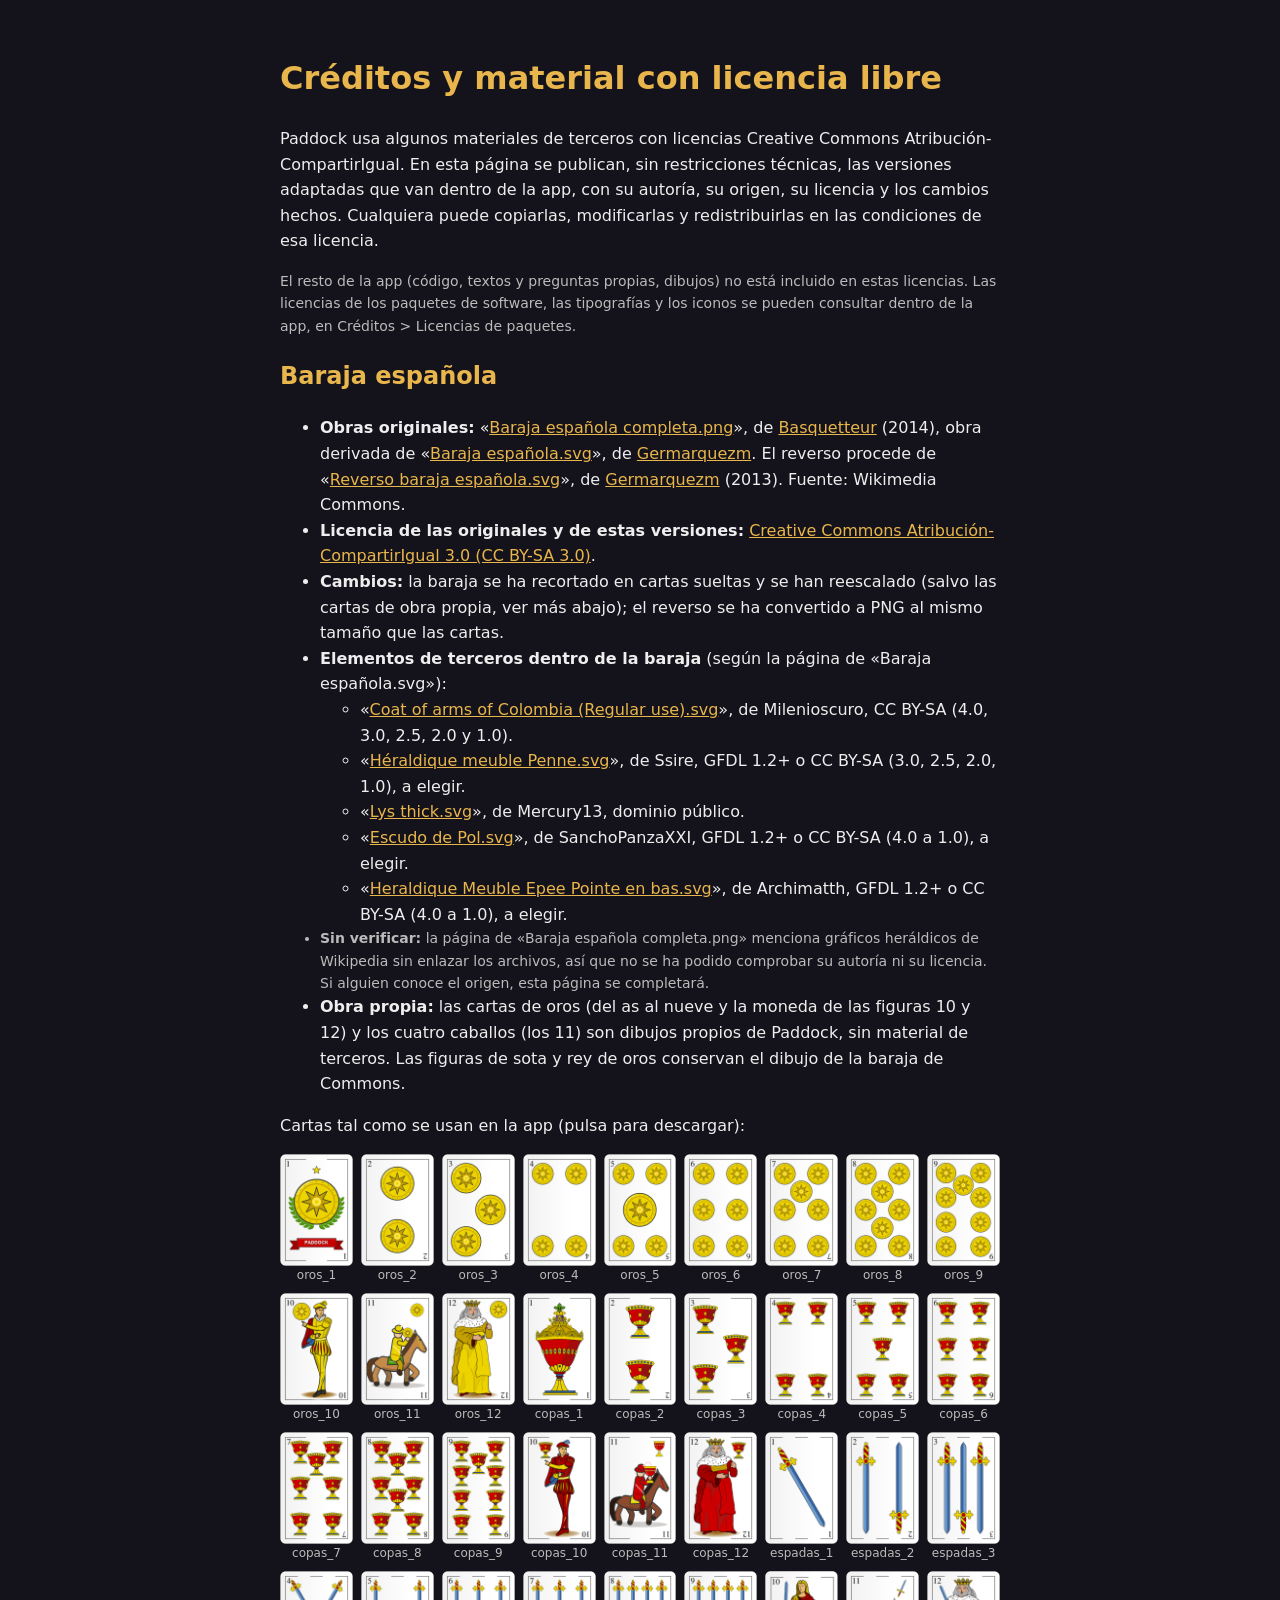
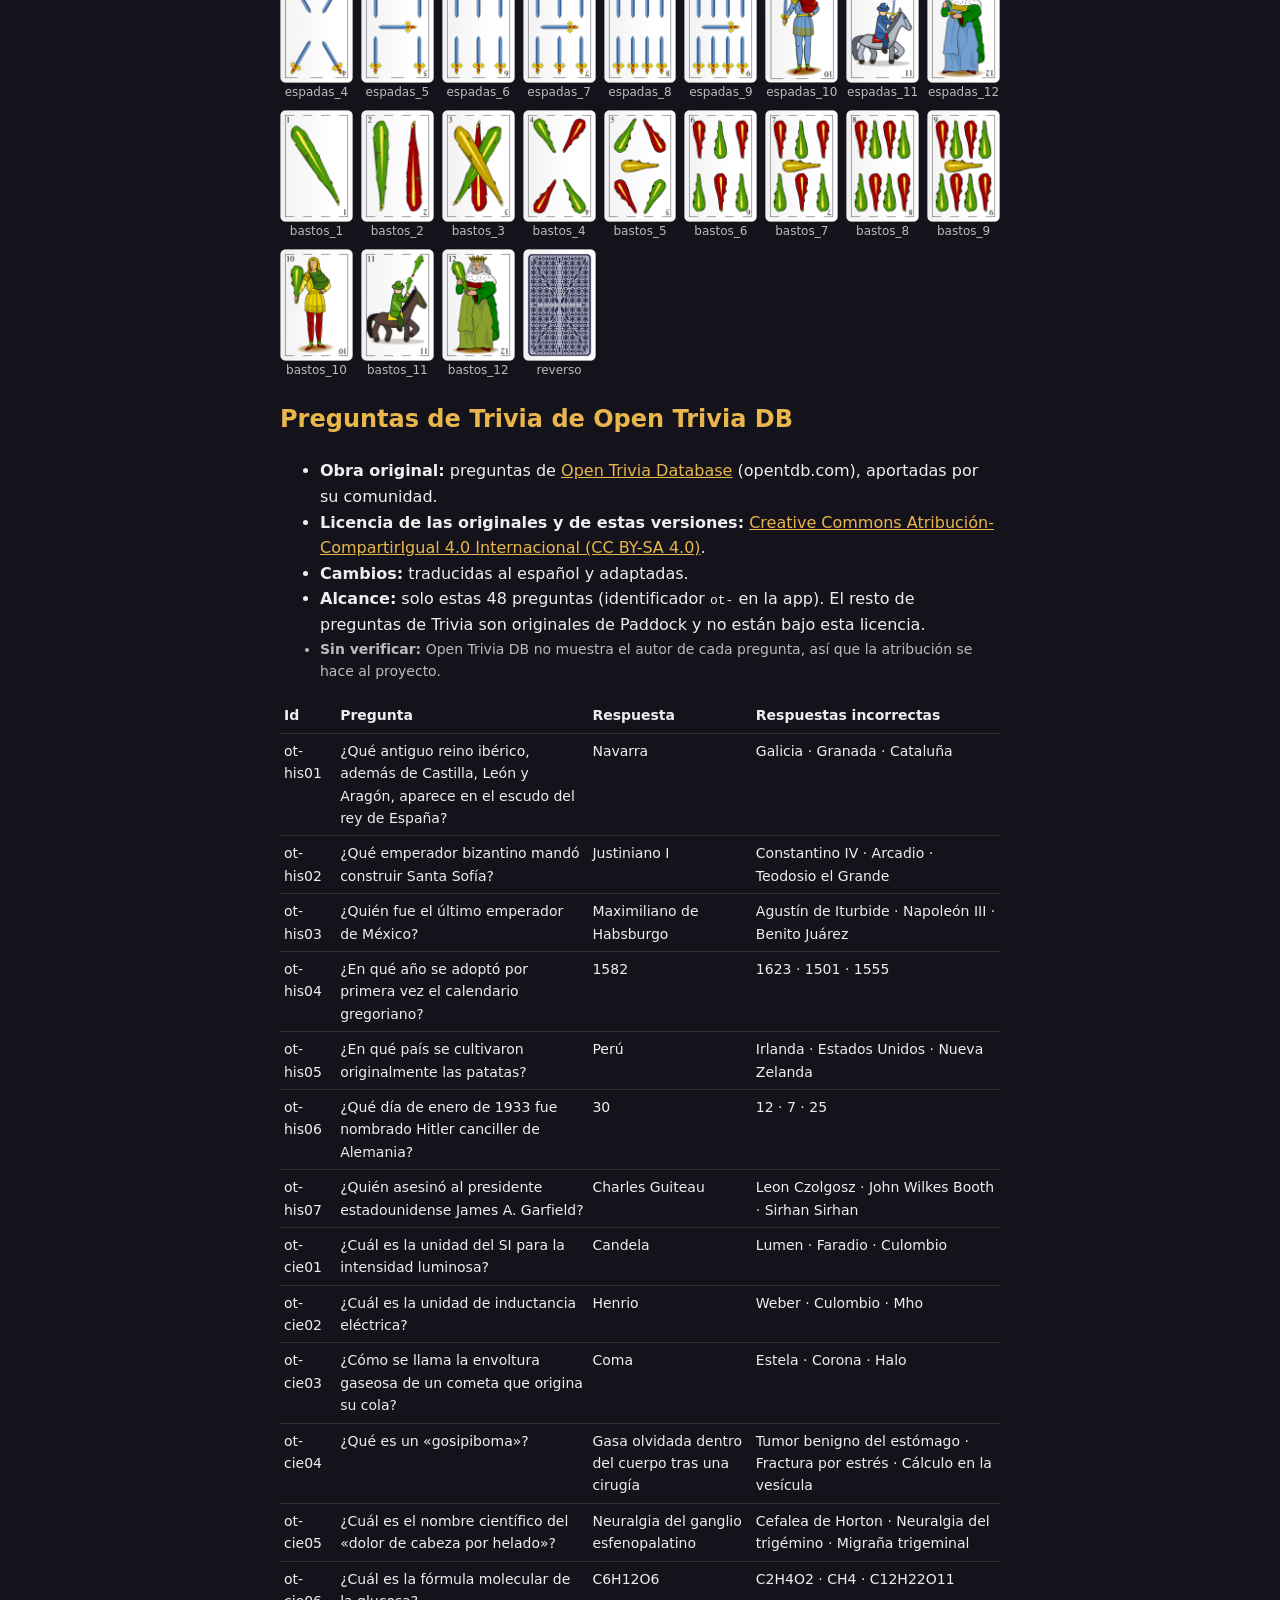
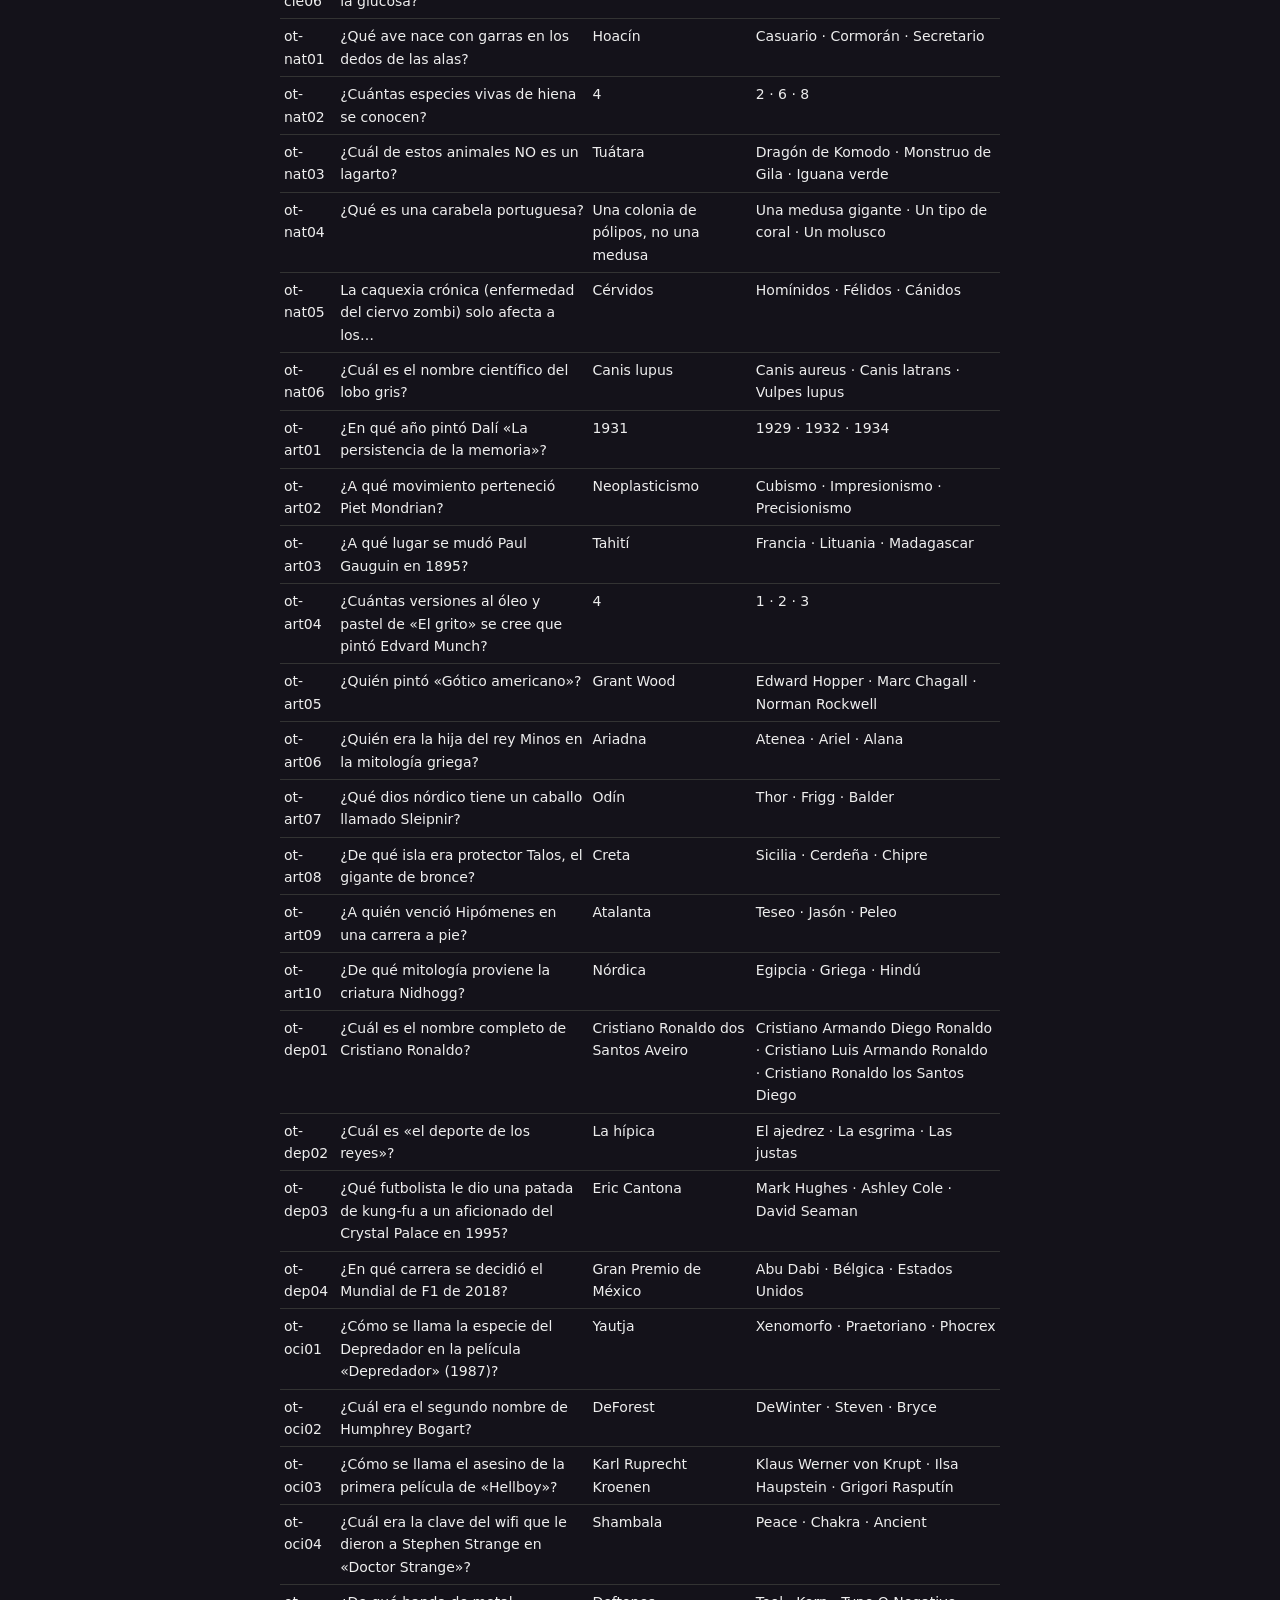
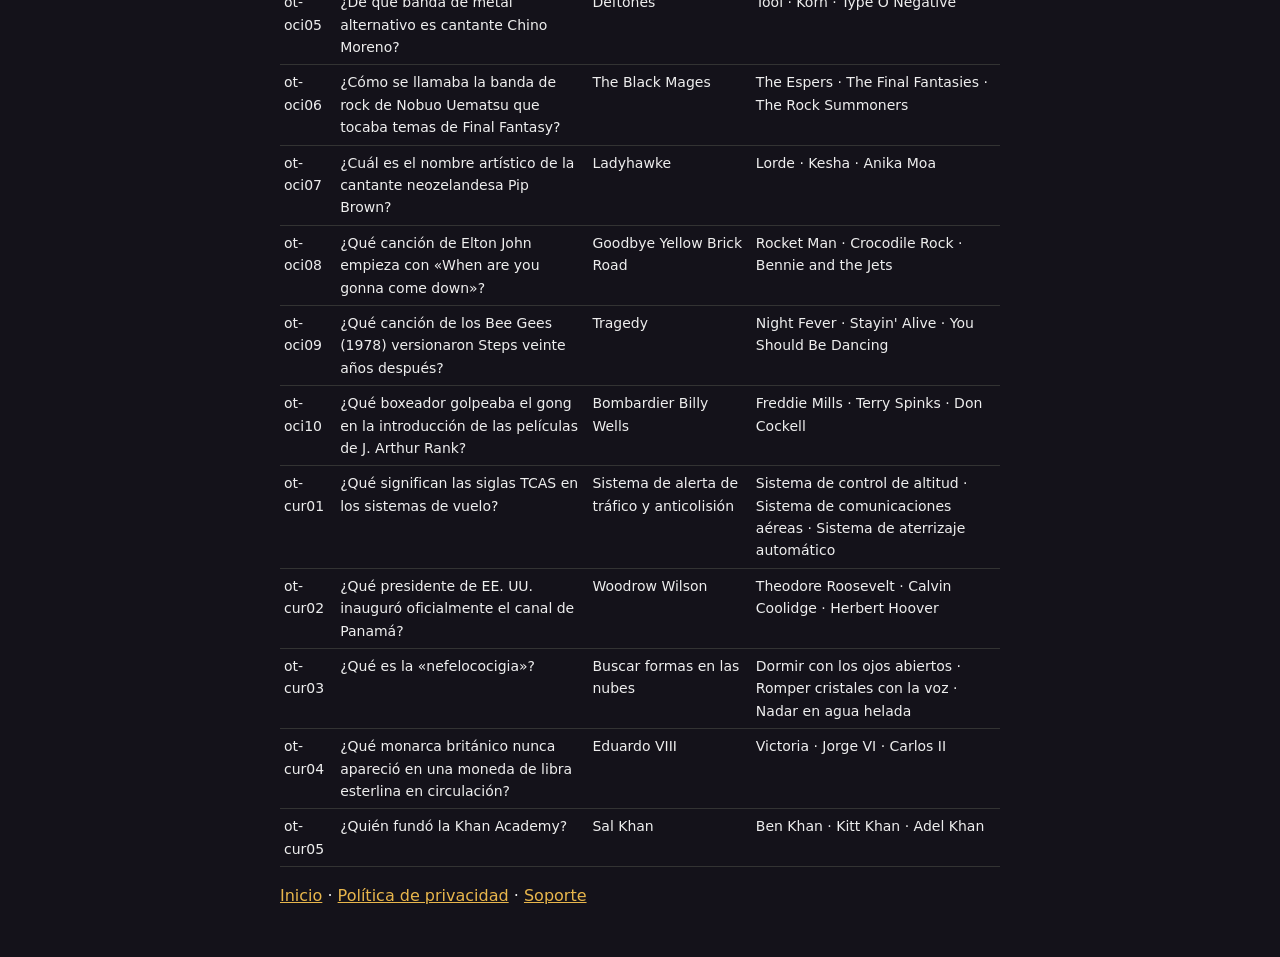
==== commit 2c693cf8: "docs(licencias): cartas de oros y caballos pasan a obra propia; se retiran los avisos de GNU y GnuBo" ====
--- a/docs/creditos.html
+++ b/docs/creditos.html
@@ -18,17 +18,17 @@
 <ul>
 <li><strong>Obras originales:</strong> «<a href="https://commons.wikimedia.org/wiki/File:Baraja_espa%C3%B1ola_completa.png">Baraja española completa.png</a>», de <a href="https://commons.wikimedia.org/wiki/User:Basquetteur">Basquetteur</a> (2014), obra derivada de «<a href="https://commons.wikimedia.org/wiki/File:Baraja_espa%C3%B1ola.svg">Baraja española.svg</a>», de <a href="https://commons.wikimedia.org/wiki/User:Germarquezm">Germarquezm</a>. El reverso procede de «<a href="https://commons.wikimedia.org/wiki/File:Reverso_baraja_espa%C3%B1ola.svg">Reverso baraja española.svg</a>», de <a href="https://commons.wikimedia.org/wiki/User:Germarquezm">Germarquezm</a> (2013). Fuente: Wikimedia Commons.</li>
 <li><strong>Licencia de las originales y de estas versiones:</strong> <a href="https://creativecommons.org/licenses/by-sa/3.0/deed.es">Creative Commons Atribución-CompartirIgual 3.0 (CC BY-SA 3.0)</a>.</li>
-<li><strong>Cambios:</strong> la baraja se ha recortado en cartas sueltas y se han reescalado; el reverso se ha convertido a PNG al mismo tamaño que las cartas.</li>
+<li><strong>Cambios:</strong> la baraja se ha recortado en cartas sueltas y se han reescalado (salvo las cartas de obra propia, ver más abajo); el reverso se ha convertido a PNG al mismo tamaño que las cartas.</li>
 <li><strong>Elementos de terceros dentro de la baraja</strong> (según la página de «Baraja española.svg»):
 <ul>
-<li>Cabeza de GNU: «<a href="https://commons.wikimedia.org/wiki/File:Heckert_GNU_left_white.svg">Heckert GNU left white.svg</a>», basada en el dibujo de Aurelio A. Heckert, <a href="https://artlibre.org/">Licencia Arte Libre</a>. El logotipo de GNU puede estar protegido como marca.</li>
 <li>«<a href="https://commons.wikimedia.org/wiki/File:Coat_of_arms_of_Colombia_(Regular_use).svg">Coat of arms of Colombia (Regular use).svg</a>», de Milenioscuro, CC BY-SA (4.0, 3.0, 2.5, 2.0 y 1.0).</li>
 <li>«<a href="https://commons.wikimedia.org/wiki/File:H%C3%A9raldique_meuble_Penne.svg">Héraldique meuble Penne.svg</a>», de Ssire, GFDL 1.2+ o CC BY-SA (3.0, 2.5, 2.0, 1.0), a elegir.</li>
 <li>«<a href="https://commons.wikimedia.org/wiki/File:Lys_thick.svg">Lys thick.svg</a>», de Mercury13, dominio público.</li>
 <li>«<a href="https://commons.wikimedia.org/wiki/File:Escudo_de_Pol.svg">Escudo de Pol.svg</a>», de SanchoPanzaXXI, GFDL 1.2+ o CC BY-SA (4.0 a 1.0), a elegir.</li>
 <li>«<a href="https://commons.wikimedia.org/wiki/File:Heraldique_Meuble_Epee_Pointe_en_bas.svg">Heraldique Meuble Epee Pointe en bas.svg</a>», de Archimatth, GFDL 1.2+ o CC BY-SA (4.0 a 1.0), a elegir.</li>
 </ul></li>
-<li class="nota"><strong>Sin verificar:</strong> la página de «Baraja española completa.png» menciona además gráficos heráldicos de Wikipedia y un caballo de GnuBond (Aisleriot) sin enlazar los archivos, así que no se ha podido comprobar su autoría ni su licencia. Si alguien conoce el origen, esta página se completará.</li>
+<li class="nota"><strong>Sin verificar:</strong> la página de «Baraja española completa.png» menciona gráficos heráldicos de Wikipedia sin enlazar los archivos, así que no se ha podido comprobar su autoría ni su licencia. Si alguien conoce el origen, esta página se completará.</li>
+<li><strong>Obra propia:</strong> las cartas de oros (del as al nueve y la moneda de las figuras 10 y 12) y los cuatro caballos (los 11) son dibujos propios de Paddock, sin material de terceros. Las figuras de sota y rey de oros conservan el dibujo de la baraja de Commons.</li>
 </ul>
 <p>Cartas tal como se usan en la app (pulsa para descargar):</p>
 <div class="cartas">
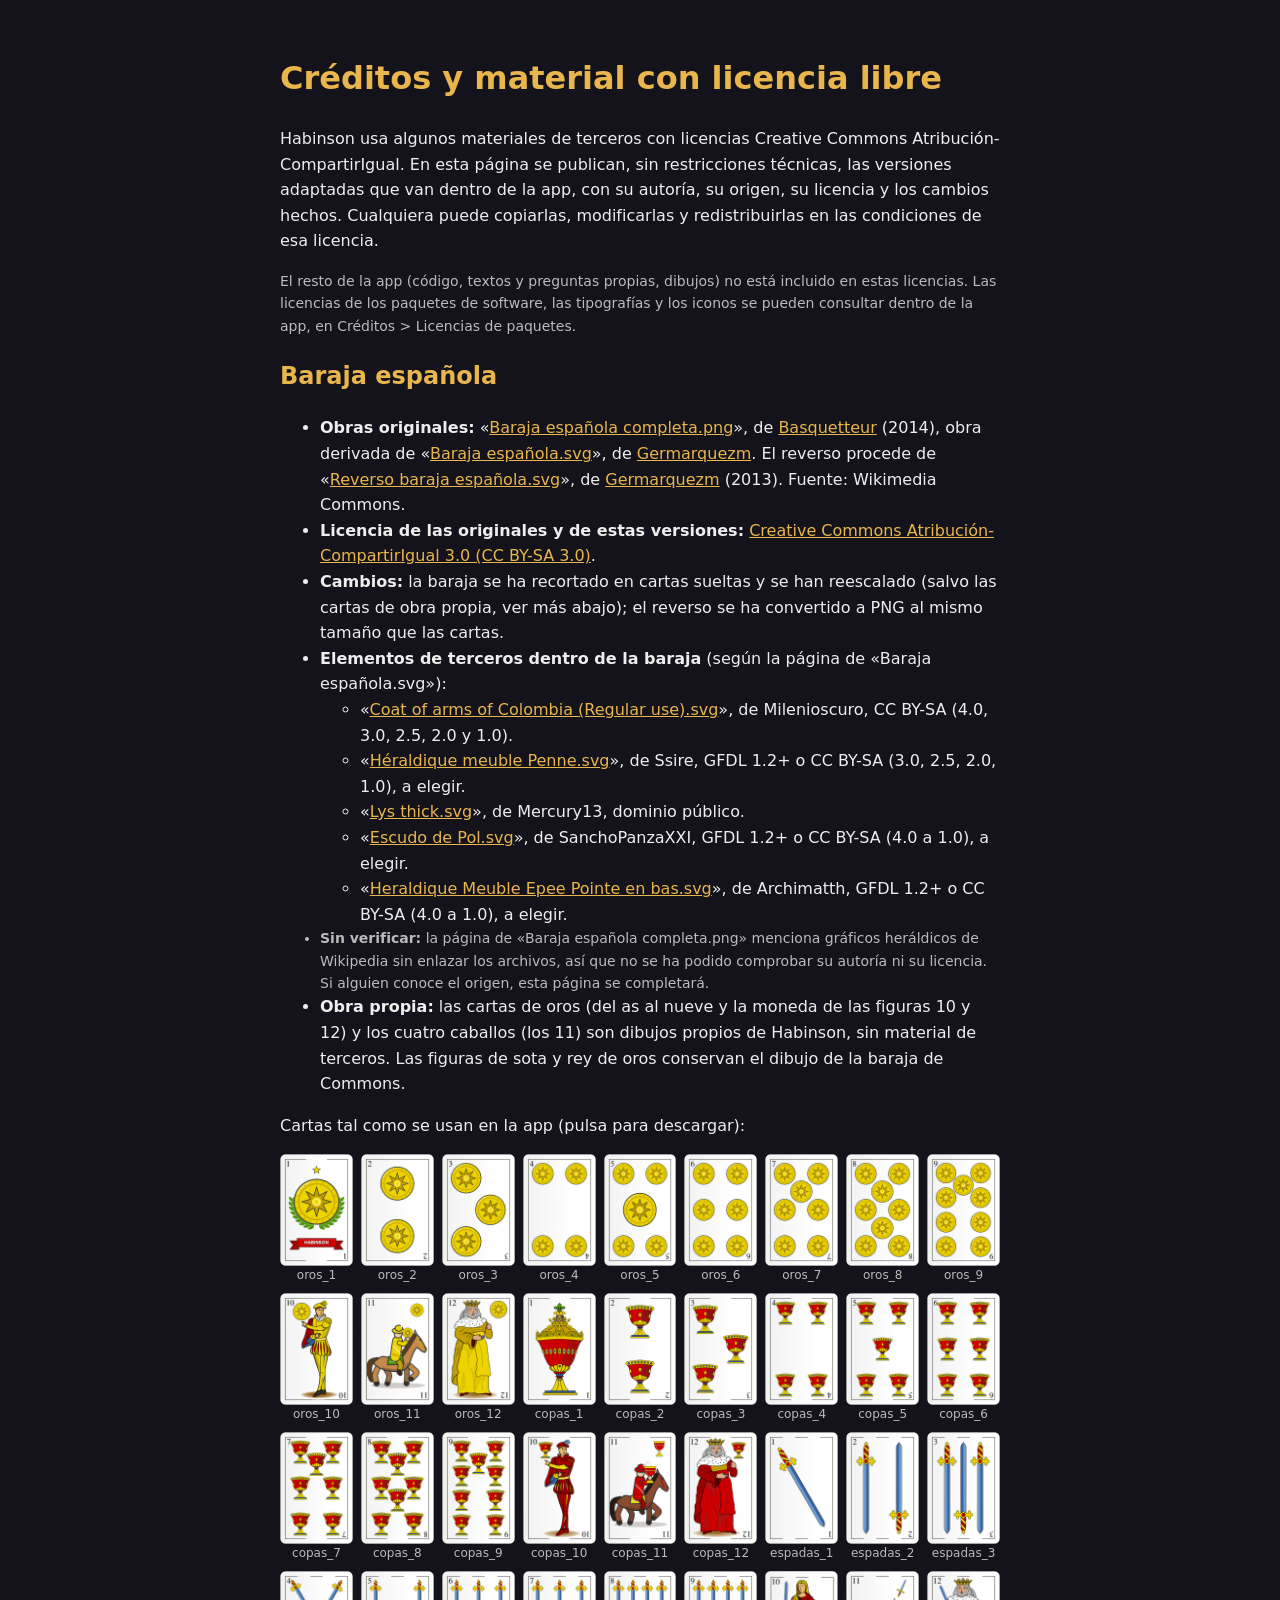
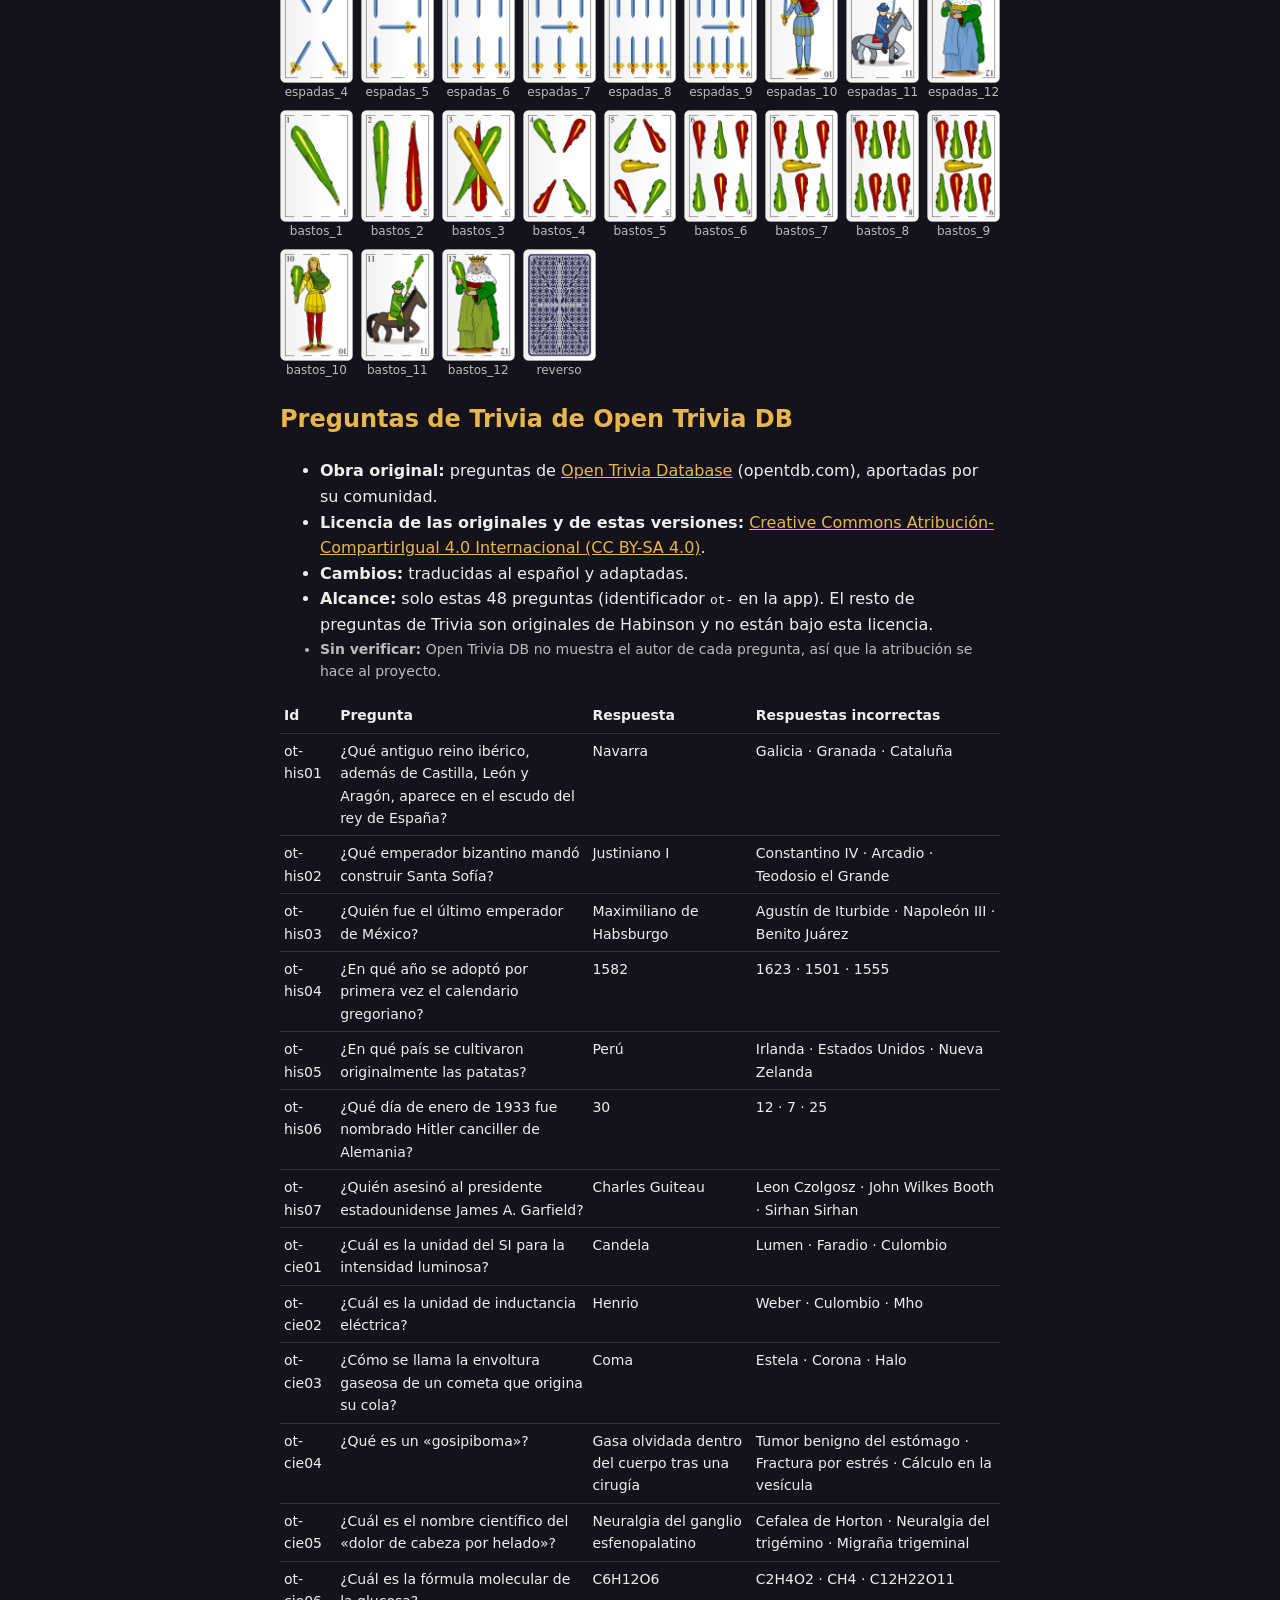
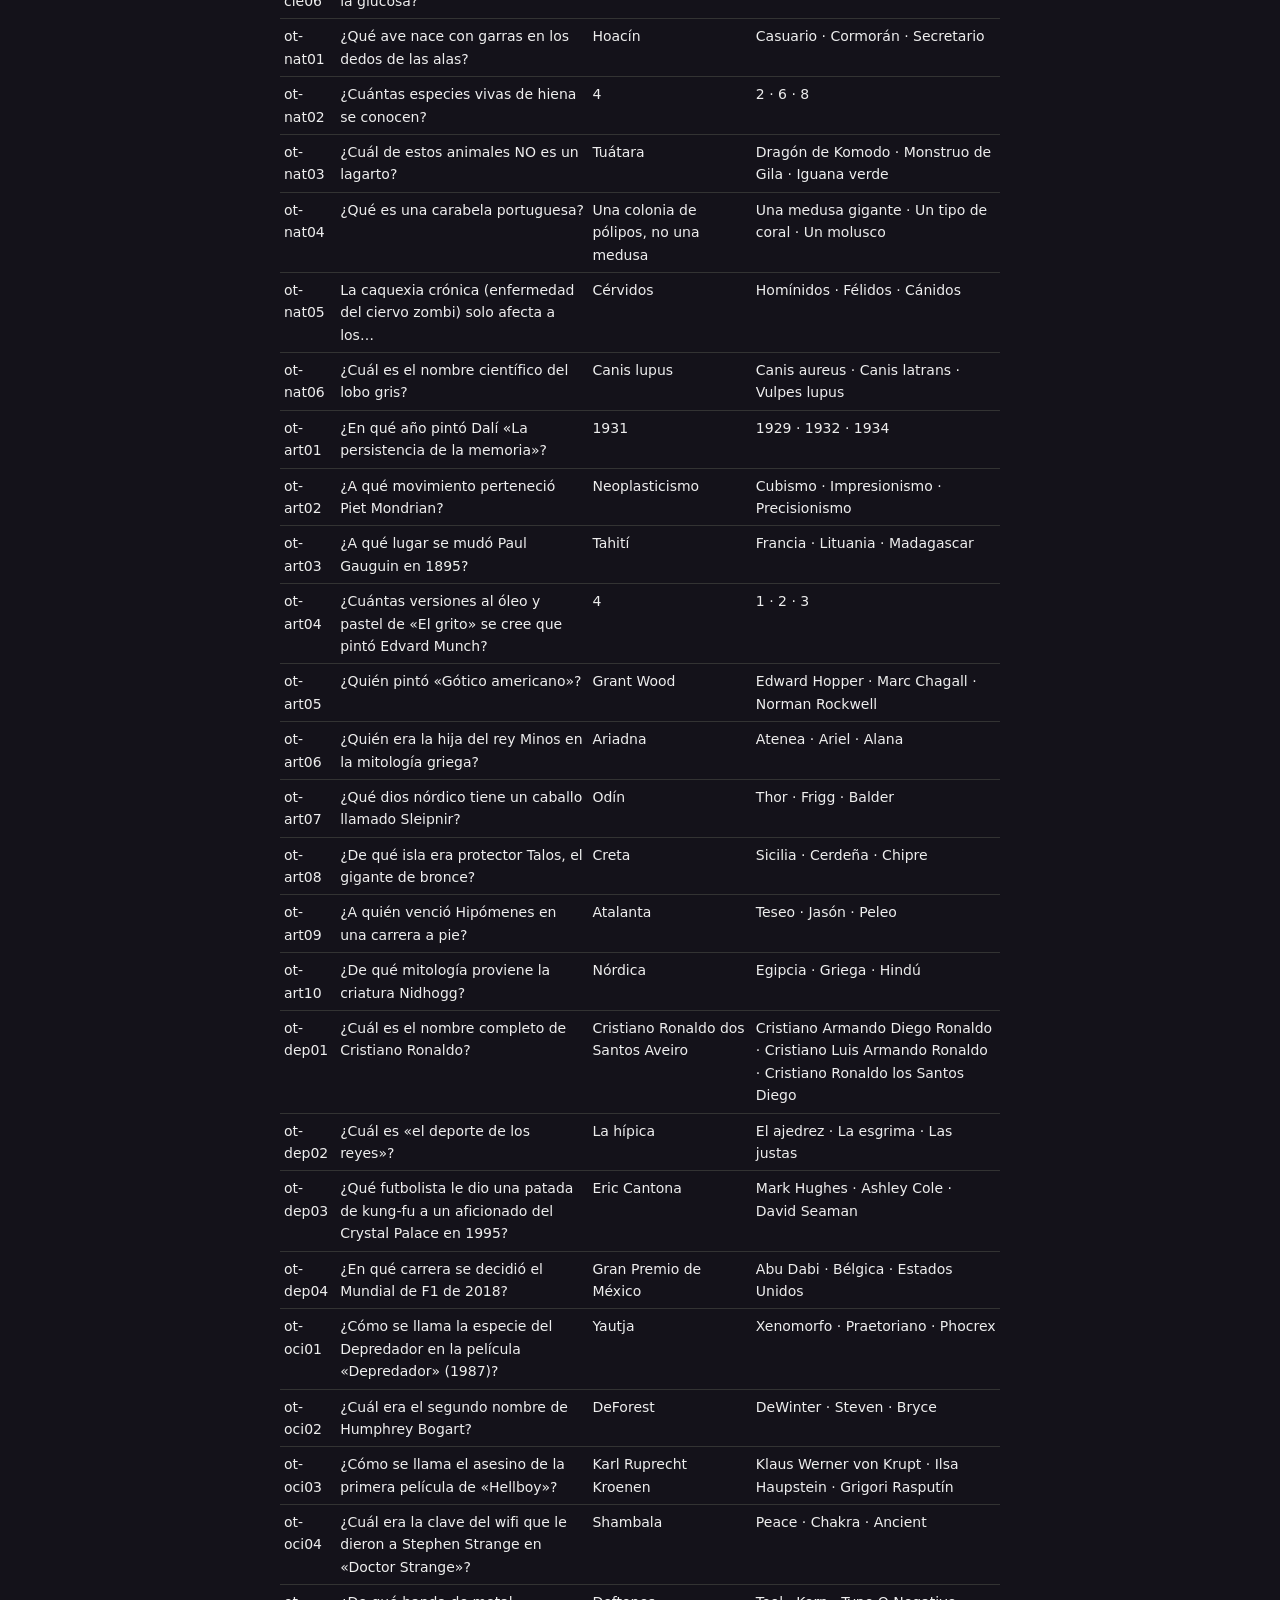
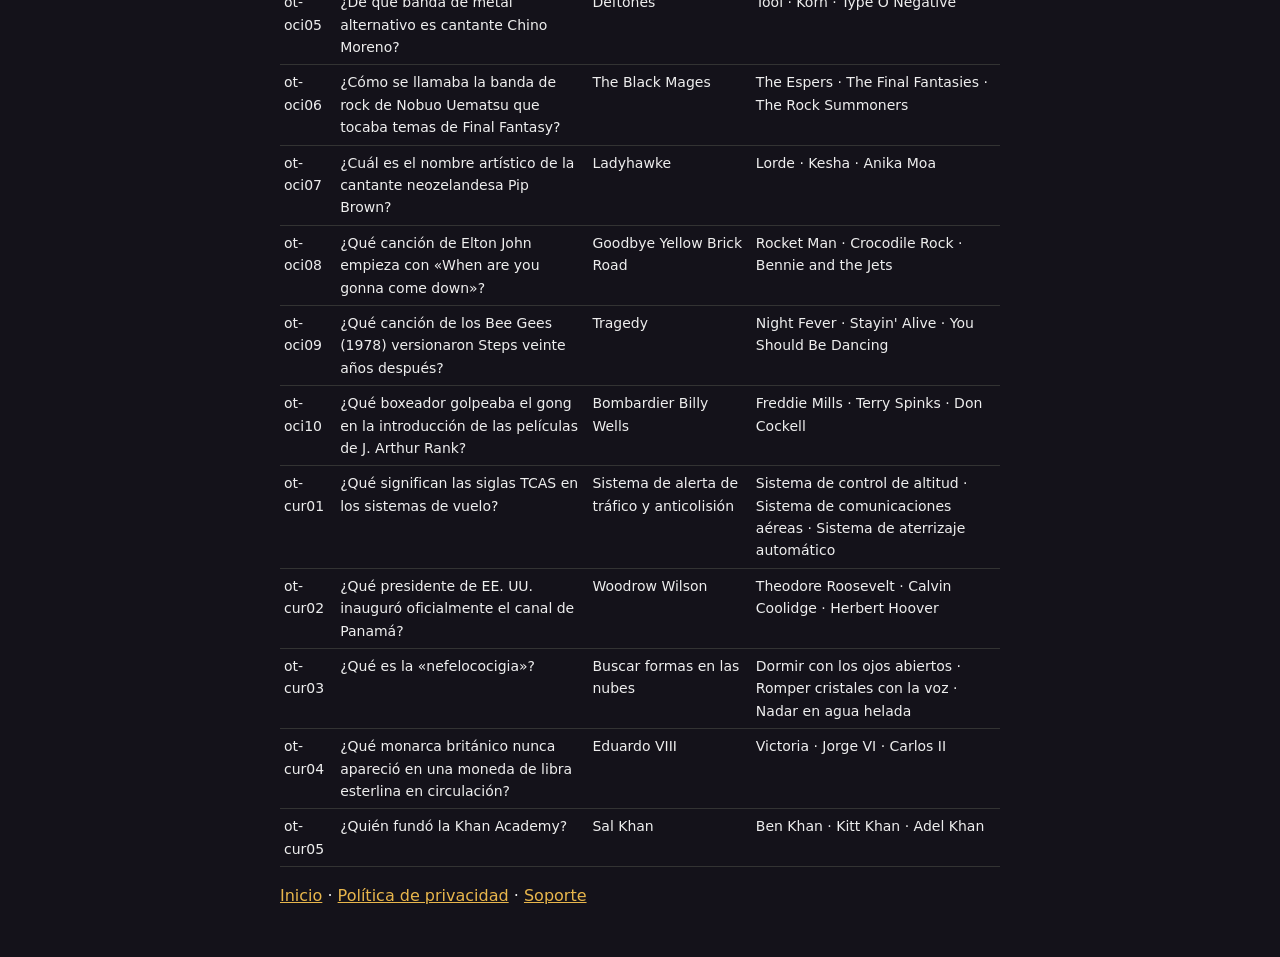
==== commit 5a0ca0a9: "docs: decisiones D14 a D19, cumplimiento, ficha de tienda y nombre Habinson Decisiones de la Copa mi" ====
--- a/docs/creditos.html
+++ b/docs/creditos.html
@@ -1,6 +1,6 @@
 <!DOCTYPE html>
 <html lang="es"><head><meta charset="utf-8"><meta name="viewport" content="width=device-width,initial-scale=1">
-<title>Créditos y material con licencia libre · Paddock</title><link rel="stylesheet" href="estilo.css">
+<title>Créditos y material con licencia libre · Habinson</title><link rel="stylesheet" href="estilo.css">
 <style>
 .cartas{display:grid;grid-template-columns:repeat(auto-fill,minmax(72px,1fr));gap:8px}
 .cartas a{display:block;text-align:center;font-size:12px;color:#bbb;text-decoration:none}
@@ -11,7 +11,7 @@
 </style></head>
 <body><main>
 <h1>Créditos y material con licencia libre</h1>
-<p>Paddock usa algunos materiales de terceros con licencias Creative Commons Atribución-CompartirIgual. En esta página se publican, sin restricciones técnicas, las versiones adaptadas que van dentro de la app, con su autoría, su origen, su licencia y los cambios hechos. Cualquiera puede copiarlas, modificarlas y redistribuirlas en las condiciones de esa licencia.</p>
+<p>Habinson usa algunos materiales de terceros con licencias Creative Commons Atribución-CompartirIgual. En esta página se publican, sin restricciones técnicas, las versiones adaptadas que van dentro de la app, con su autoría, su origen, su licencia y los cambios hechos. Cualquiera puede copiarlas, modificarlas y redistribuirlas en las condiciones de esa licencia.</p>
 <p class="nota">El resto de la app (código, textos y preguntas propias, dibujos) no está incluido en estas licencias. Las licencias de los paquetes de software, las tipografías y los iconos se pueden consultar dentro de la app, en Créditos &gt; Licencias de paquetes.</p>
 
 <h2>Baraja española</h2>
@@ -28,7 +28,7 @@
 <li>«<a href="https://commons.wikimedia.org/wiki/File:Heraldique_Meuble_Epee_Pointe_en_bas.svg">Heraldique Meuble Epee Pointe en bas.svg</a>», de Archimatth, GFDL 1.2+ o CC BY-SA (4.0 a 1.0), a elegir.</li>
 </ul></li>
 <li class="nota"><strong>Sin verificar:</strong> la página de «Baraja española completa.png» menciona gráficos heráldicos de Wikipedia sin enlazar los archivos, así que no se ha podido comprobar su autoría ni su licencia. Si alguien conoce el origen, esta página se completará.</li>
-<li><strong>Obra propia:</strong> las cartas de oros (del as al nueve y la moneda de las figuras 10 y 12) y los cuatro caballos (los 11) son dibujos propios de Paddock, sin material de terceros. Las figuras de sota y rey de oros conservan el dibujo de la baraja de Commons.</li>
+<li><strong>Obra propia:</strong> las cartas de oros (del as al nueve y la moneda de las figuras 10 y 12) y los cuatro caballos (los 11) son dibujos propios de Habinson, sin material de terceros. Las figuras de sota y rey de oros conservan el dibujo de la baraja de Commons.</li>
 </ul>
 <p>Cartas tal como se usan en la app (pulsa para descargar):</p>
 <div class="cartas">
@@ -88,7 +88,7 @@
 <li><strong>Obra original:</strong> preguntas de <a href="https://opentdb.com">Open Trivia Database</a> (opentdb.com), aportadas por su comunidad.</li>
 <li><strong>Licencia de las originales y de estas versiones:</strong> <a href="https://creativecommons.org/licenses/by-sa/4.0/deed.es">Creative Commons Atribución-CompartirIgual 4.0 Internacional (CC BY-SA 4.0)</a>.</li>
 <li><strong>Cambios:</strong> traducidas al español y adaptadas.</li>
-<li><strong>Alcance:</strong> solo estas 48 preguntas (identificador <code>ot-</code> en la app). El resto de preguntas de Trivia son originales de Paddock y no están bajo esta licencia.</li>
+<li><strong>Alcance:</strong> solo estas 48 preguntas (identificador <code>ot-</code> en la app). El resto de preguntas de Trivia son originales de Habinson y no están bajo esta licencia.</li>
 <li class="nota"><strong>Sin verificar:</strong> Open Trivia DB no muestra el autor de cada pregunta, así que la atribución se hace al proyecto.</li>
 </ul>
 <table>
